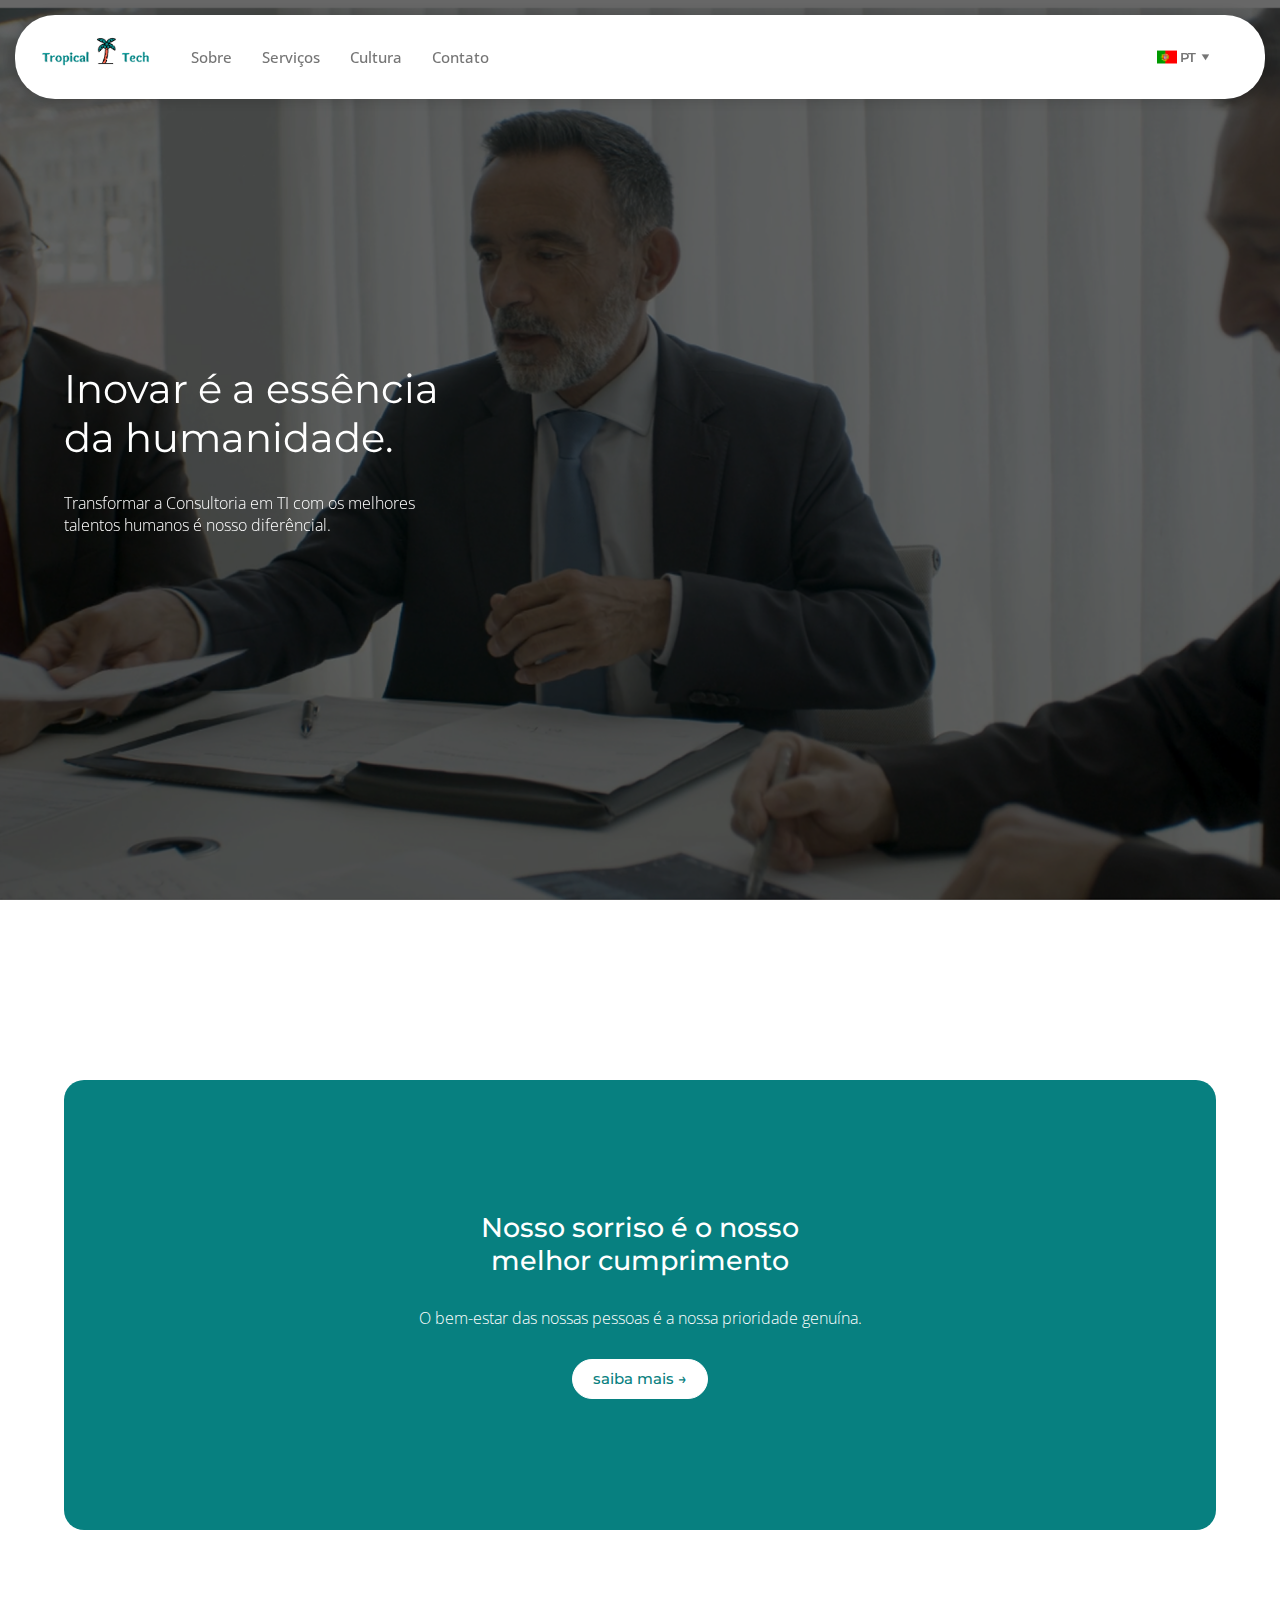
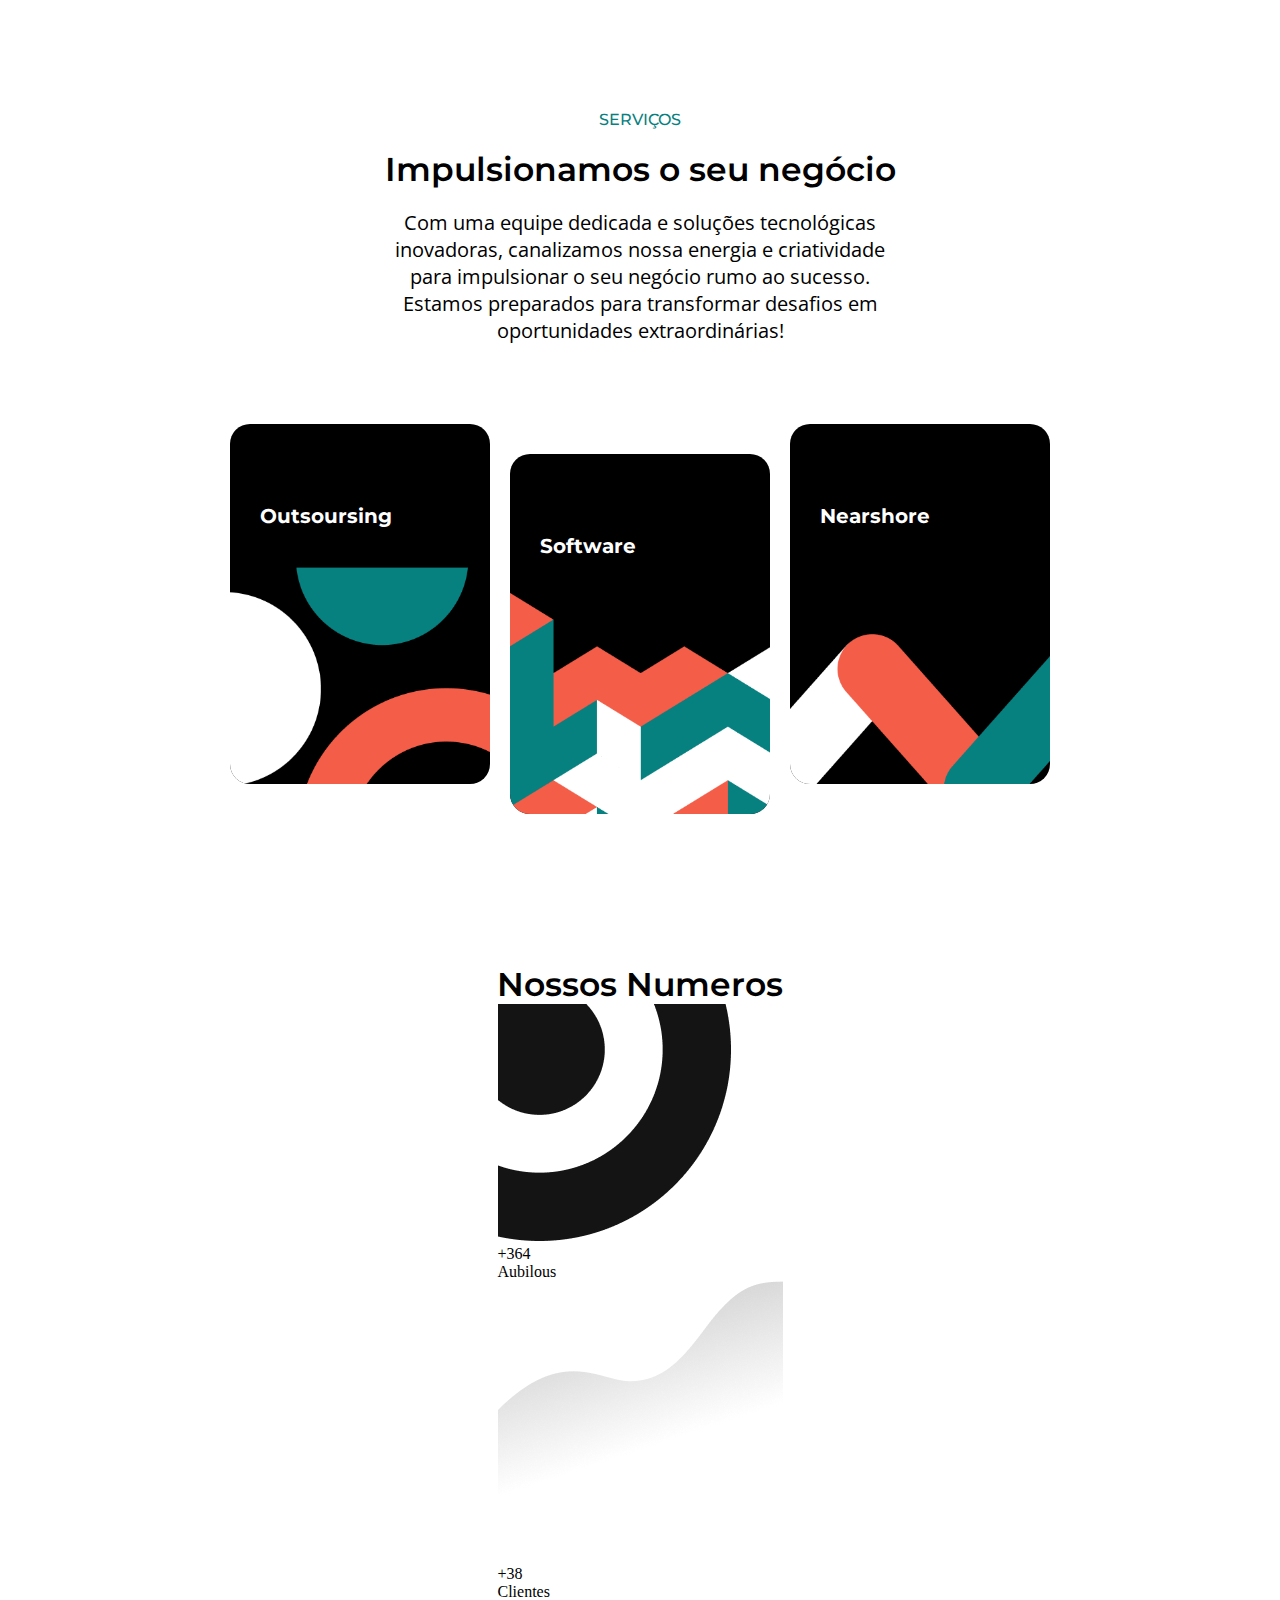
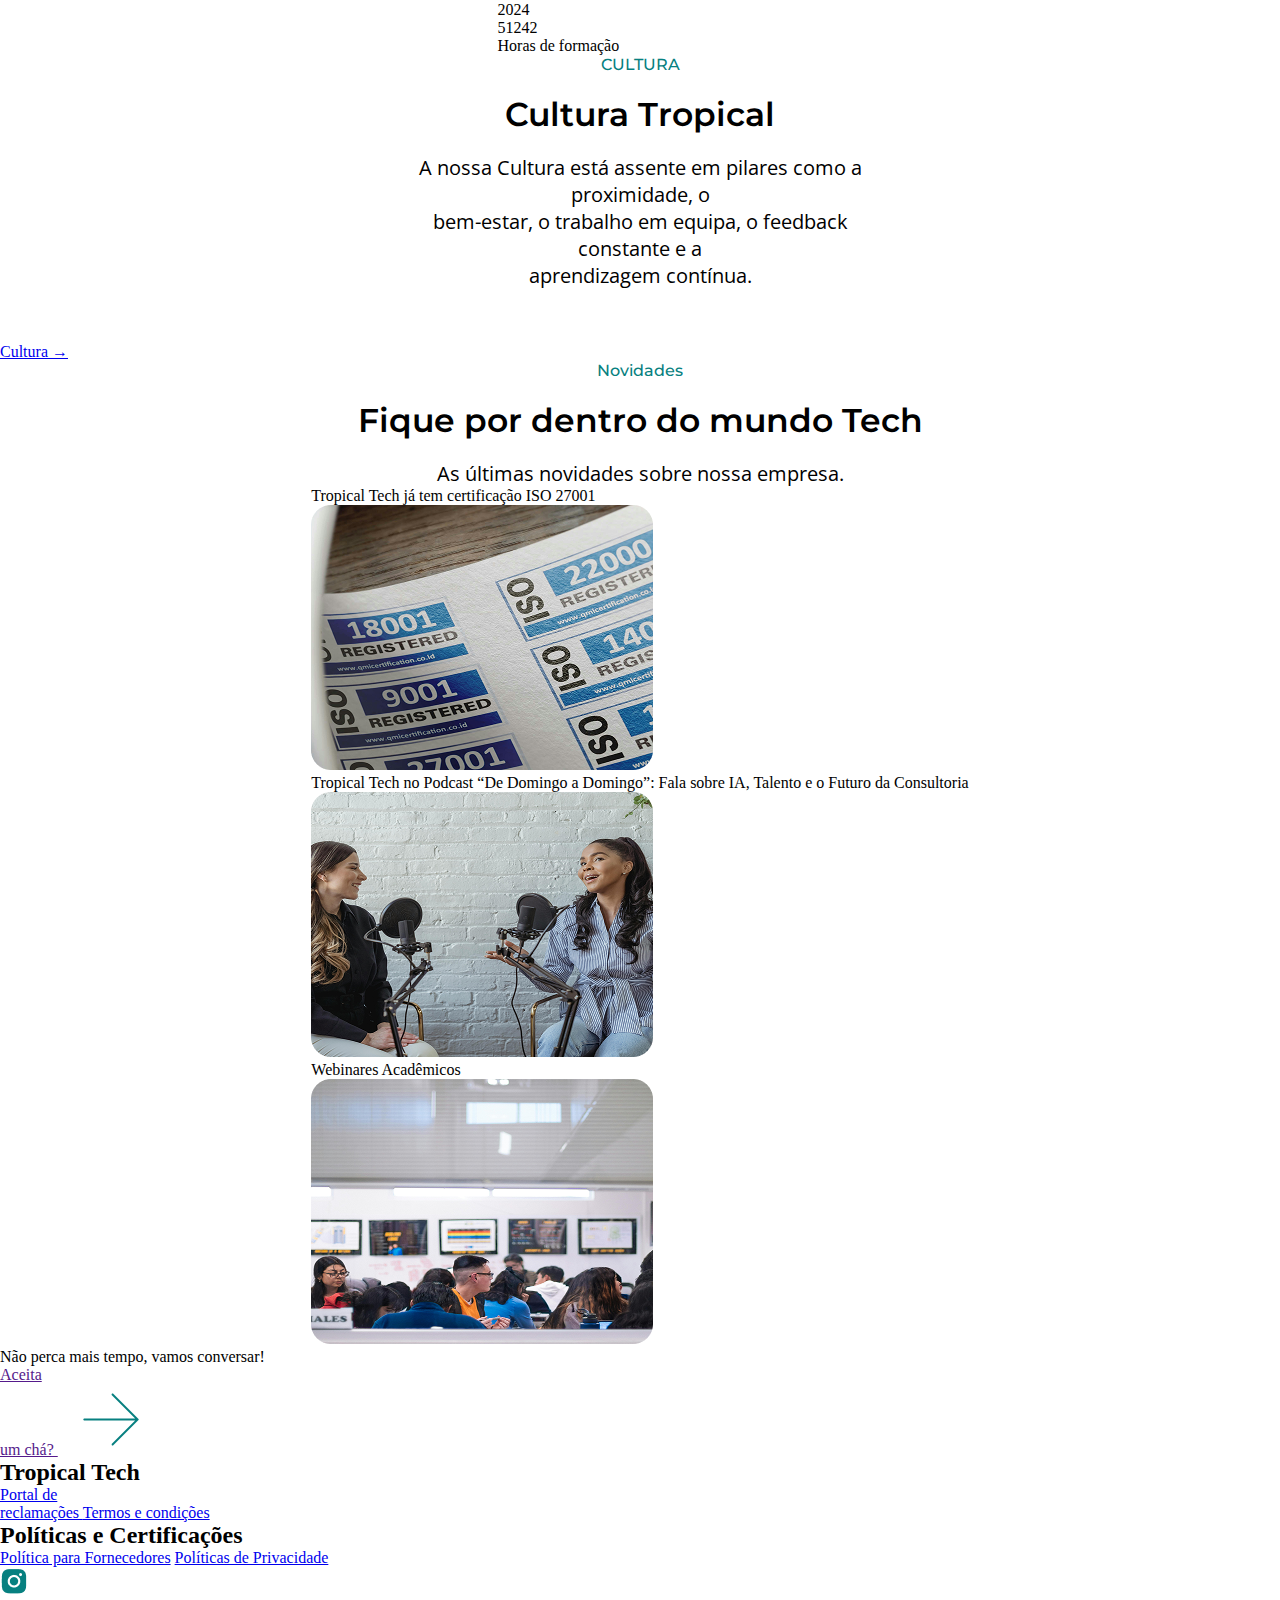
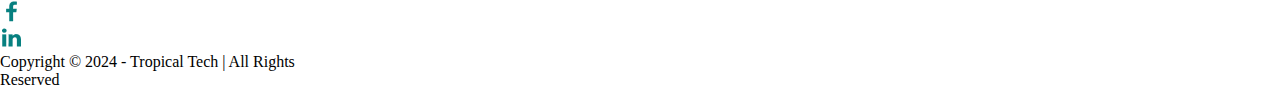
==== index.html @ da3ddc0b "atualização" ====
<!DOCTYPE html>
<html lang="pt-PT">
<head>
    <meta charset="UTF-8">
    <meta name="viewport" content="width=device-width, initial-scale=1.0">
    <link rel="stylesheet" href="public/style.css">
    <link rel="stylesheet" href="public/home.css">
    <title data-lang="title-page">Tropical Tech - Página Inicial</title>
</head>
<body>
    <!--header é universal-->
    <header class="header-main-page">
        <a href="/">
            <img src="public/img/Tropical tech logo completo final sem bg 1.png" alt="logo torpical tech">
        </a>
        <nav>
            <ul>
                <li>
                    <a href="/about.html" data-lang="linkAbout">
                        Sobre
                    </a>
                </li>
                <li>
                    <a href="/services.html" data-lang="linkCervices">
                        Serviços
                    </a>
                </li>
                <li>
                    <a href="/culture.html" data-lang="linkCulture">
                        Cultura
                    </a>
                </li>
                <li>
                    <a href="/contact.html" data-lang="linkContact">
                        Contato
                    </a>
                </li>
            </ul>
        </nav>

        <div class="container-select-lang">
            <div class="btt-lang">
                <button id="buttonSelectLangPT" class="actived-lang container-flag-lang">
                    <img src="public/img/52538-flag-of-portugal-clipart 1.png" alt="portugal flag">
                    <p>PT</p>
                    
                </span>
                <button id="buttonSelectLangUS" class="container-flag-lang">
                    <img src="public/img/icons8-eua-48.png" alt="united states flag">
                    <p>US</p>
                </button>
            </div>
            <img src="public/img/openLang.png" alt="icon open lang" class="icon-open-lang">
        </div>


        <button class="btt-hamburger">
            <img src="public/img/icons8-cardápio-48.png" alt="closed hamburger" class="closed-hamburger">
            <img src="public/img/icons8-excluir-64.png" alt="open hamburger" class="open-hamburger"><!--inicialmente display: none;-->
        </button>
        <section class="menu-hamburger"></section>
    </header>


    <!--os estilos se encontram em home.css-->
    <!--background: public/img/image 1.png-->
    <section class="section-top-home">
        <div class="overlayer"></div>
        <div class="desc-section-home">
            <h1 data-lang="titleSectionTopHome">Inovar é a essência <br> da humanidade.</h1>
            <p data-lang="descSectionTopHome">Transformar a Consultoria em TI com os melhores <br> talentos humanos é nosso diferêncial.</p>
        </div>
    </section>

    <!--estilização universal-->
    <section class="clear-section">
        <section class="container-model-one">
            <h2>Nosso sorriso é o nosso  melhor cumprimento</h2>
            <p>O bem-estar das nossas pessoas é a nossa prioridade genuína.</p>
            <a href="/about" data-lang="linkKnowMoreHome">
                saiba mais &rarr;
            </a>
        </section>
    </section>

    <!--estilização universal-->
    <section class="clear-section">
        <section class="container-model-two">
            <h2 class="name-section" data-lang="nameSectionServicesHome">SERVIÇOS</h2>
            <h3 class="main-desc-by-section" data-lang="mainDescServicesHome">Impulsionamos o seu negócio</h3>
            <p class="main-text-by-section" data-lang="mainTextServicesHome">
                Com uma equipe dedicada e soluções tecnológicas inovadoras, canalizamos nossa energia e 
                criatividade para impulsionar o seu negócio rumo ao sucesso. Estamos preparados para 
                transformar desafios em oportunidades extraordinárias!
            </p>
        </section>

        <!--estilo único-->
        <section id="containerBoxServices">
            <a href="/outsoursing.html">
                <span>Outsoursing</span>
                <img src="public/img/Component 1.png" alt="Outsoursing image">
            </a>
            <a href="www.tropical-tech.com">
                <span>Software</span>
                <img src="public/img/Component 1 (1).png" alt="Software image">
            </a>
            <a href="/nearshore.html">
                <span>Nearshore</span>
                <img src="public/img/Component 1 (2).png" alt="Outsoursing image">
            </a>
        </section>
    </section>

    <!--estilização universal-->
    <section class="clear-section">
        <section class="container-model-two">
            <h3 class="main-desc-by-section" data-lang="maisDescNumbersHome">Nossos Numeros</h3>
        </section>

        <!--estilização única-->
        <section id="gridBoxesNumberHome">
            <div>
                <span><img src="public/img/ComponentNumbers.png" alt="icon"></span>
                <span>
                    <p class="numberSectionStyleHome">+364</p>
                    <p class="descNumberSectionHome">Aubilous</p>
                </span>
            </div>
            <div>
                <span><img src="public/img/numbers-clients.svg.png" alt="icon"></span>
                <span>
                    <p class="numberSectionStyleHome">+38</p>
                    <p class="descNumberSectionHome">Clientes</p>
                </span>
            </div>
            <div>
                <span>2024</span>
                <span>
                    <p class="numberSectionStyleHome">51242</p>
                    <p>Horas de formação</p>
                </span>
            </div>
        </section>
    </section>

    <!--estilo único universal-->
    <section class="culture-section-home section-green-styled">
        <!--estilo universal-->
        <section class="container-model-two">
            <h2 class="name-section" data-lang="nameSectionCultureHome">CULTURA</h2>
            <h3 class="main-desc-by-section .clear" data-lang="mainDescCultureHome">Cultura Tropical</h3><!--textos que contém clear mudarão para design branco-->
            <p class="main-text-by-section .clear" data-lang="mainTextCultureHome">
                A nossa Cultura está assente em pilares como a proximidade, o <br>
                bem-estar, o trabalho em equipa, o feedback constante e a <br>
                aprendizagem contínua.
            </p>
        </section>

        <section class="slide">
            <div class="container-image">
                <img src="" alt="">
            </div>
            <div class="container-image">
                <img src="" alt="">
            </div>
            <div class="container-image">
                <img src="" alt="">
            </div>
        </section>

        <a href="/culture" data-lang="linkCultureHome">
            Cultura &rarr;
        </a>
    </section>

    <!--style universal-->
    <section class="clear-section">
        <section class="container-model-two">
            <h2 class="name-section" data-lang="nameSectionNovidadesHome">Novidades</h2>
            <h3 class="main-desc-by-section" data-lang="mainDescServicesHome">Fique por dentro do mundo Tech</h3>
            <p class="main-text-by-section" data-lang="mainTextServicesHome">As últimas novidades sobre nossa empresa.</p>
        </section>

        <section class="container-all-content-cultureHome">
            <section class="container-horizontal-boxes-align">
                <div class="box-novidades">
                    <p>
                        Tropical Tech já tem
                        certificação ISO 27001
                    </p>
                    <div>
                        <img src="public/img/iso27001_3d870d1a0f.jpg.png" alt="img certificação">
                    </div>
                </div>
                <div class="box-novidades">
                    <p>
                        Tropical Tech no Podcast
                        “De Domingo a Domingo”: Fala sobre IA, Talento
                        e o Futuro da Consultoria
                    </p>
                    <div>
                        <img src="public/img/josecruzpodcast_50f2f61228.jpg.png" alt="img podcast">
                    </div>
                </div>
                <div class="box-novidades">
                    <p>
                        Webinares Acadêmicos
                    </p>
                    <div>
                        <img src="public/img/DSC_0023_a9be20b78e.jpg.png" alt="img webnaries">
                    </div>
                </div>
            </section>
        </section>
    </section>

    <!--style unic-->
    <section>
        <div>
            <p>
                Não perca mais
                tempo, vamos
                conversar!
            </p>
        </div>
        <div>
            <a href="">
                Aceita <br> um chá?
                <span>
                    <img src="public/img/Container.png" alt="aceita um chá?">
                </span>
            </a>
        </div>
    </section>

    <!--footer universal-->
    <footer class="footer-main-page">
        <section>
            <section>
                <div>
                    <h2 class="title-footer-links-main">Tropical Tech</h2>
                    <a href="#" class="link-footer-main">Portal de <br> reclamações </a>
                    <a href="#" class="link-footer-main">Termos e condições</a>
                </div>
                <div>
                    <h2 class="title-footer-links-main">Políticas e Certificações</h2>
                    <a href="#" class="link-footer-main">Política para Fornecedores</a>
                    <a href="#" class="link-footer-main">Políticas de Privacidade</a>
                </div>
            </section>
            <section>
                <div>
                    <div>
                        <a href="#">
                            <img src="public/img/iconInstagram.png" alt="instagram">
                        </a>
                    </div>
                    <div>
                        <a href="#">
                            <img src="public/img/iconFacebook.png" alt="facebook">
                        </a>
                    </div>
                    <div>
                        <a href="#">
                            <img src="public/img/iconLinkedin.png" alt="linkedin">
                        </a>
                    </div>
                </div>
                <div>
                    <span>
                        Copyright © 2024 - Tropical Tech | All Rights <br> Reserved
                    </span>
                </div>
            </section>
        </section>
    </footer>


    <!--script principal-->
    <script src="public/script.js"></script>
    <!--seleciona a linguagem-->
    <script src="publiclang.js"></script>
</body>
</html>
---- public/style.css ----
@import url('https://fonts.googleapis.com/css2?family=Montserrat:ital,wght@0,100..900;1,100..900&family=Open+Sans:ital,wght@0,300..800;1,300..800&display=swap');
*{
    margin: 0px;
    padding: 0px;
}

:root{
    --var-headerFontColor: #757575;
    --var-headerFontColorHover: #f45d48;
    --var-mainColor: #078080;
    --var-fontSecundary: "Open Sans", serif;
    --var-fontPrimary: "Montserrat", serif;
    --var-maxWidthSections: 1440px;
}

.header-main-page{
    position: fixed;
    top: 15px;
    left: 15px;
    width: calc(100% - 30px - 30px);
    background-color: white;
    box-shadow: 0px 0px 10px 4px rgba(0, 0, 0, 0.1);
    padding: 10px 15px;
    height: max-content;
    display: flex;
    flex-direction: row;
    align-items: center;
    justify-content: start;
    gap: 30px;
    border-radius: 40px;
    z-index: 10;
}

.header-main-page a img{
    height: 60px;
}

.header-main-page nav{
    display: flex;
    flex-direction: row;
    align-items: center;
    justify-content: center;
}

.header-main-page nav ul{
    display: flex;
    flex-direction: row;
    align-items: center;
    justify-content: center;
    list-style: none;
    gap: 30px;
}
.header-main-page nav ul li a{
    text-decoration: none;
    color: var(--var-headerFontColor);
    font-family: var(--var-fontSecundary);
    font-size: 11pt;
    font-weight: 500;
}
.header-main-page nav ul li a:hover{
    color: var(--var-headerFontColorHover);
}

.container-select-lang{
    position: absolute;
    right: 55px;
    display: flex;
    flex-direction: row;
    align-items: center;
    justify-content: center;
    gap: 5px;
}
.btt-lang{
    background: none;
    outline: none;
    border: none;
    display: flex;
    flex-direction: column;
    align-items: center;
    justify-content: center;
    cursor: pointer;
}


.container-flag-lang{
    display: none;
    flex-direction: row;
    align-items: center;
    justify-content: center;
    gap: 3px;
    background: none;
    border: none;
}
.container-flag-lang img{
    height: 20px;
    width: 20px;
}
.container-flag-lang p{
    font-family: var(--var-fontPrimary);
    font-size: 10pt;
    font-weight: 600;
    color: var(--var-headerFontColor);
}
.container-flag-lang p:hover{
    color: var(--var-headerFontColorHover);
}
.icon-open-lang{
    cursor: pointer;
}

.actived-lang{
    display: flex;
    flex-direction: row;
    align-items: center;
    justify-content: center;
    gap: 3px;
}
.btt-hamburger{
    display: none;
    flex-direction: row;
    align-items: center;
    justify-content: center;
    background: none;
    cursor: pointer;
    border: none;
}
.btt-hamburger img{
    height: 30px;
    width: 30px;
}

.open-hamburger{
    display: none;
}

.menu-hamburger{
    display: none;
    flex-direction: column;
    align-items: center;
    justify-content: center;
    padding: 0px 30px;
    height: 80vh;
    min-height: calc(max-content + 60px);
    position: absolute;
    top: calc(100% + 20px);
    right: -120%;
    transition: 0.3s;
    background-color: white;
    border-radius: 20px;
    width: calc(100% - 60px);
}

/*responsividade do header universal*/
@media (max-width: 700px) {
    .header-main-page{
        gap: 20px;
    }
    .header-main-page a img{
        height: 30px;
    }
    .btt-hamburger{
        display: flex;
        position: absolute;
        right: 15px;
    }
    .menu-hamburger{
        display: flex;
    }

    .header-main-page nav{
        display: flex;
        flex-direction: row;
        align-items: center;
        justify-content: center;
    }
    
    .header-main-page nav ul{
        flex-direction: column;
    }
    .header-main-page nav ul li:hover{
        transform: translateX(20px);
    }
    
    .container-select-lang{
        position: absolute;
        right: 30px;
        top: 30px;
        display: flex;
        flex-direction: row;
        align-items: center;
        justify-content: center;
        gap: 5px;
    }
}


/*styles top*/
.desc-section-home{
    display: flex;
    flex-direction: column;
    align-items: start;
    justify-content: start;
    width: 90%;
    gap: 30px;
    filter: brightness(1) !important;
}
.desc-section-home h1{
    color: white;
    font-family: var(--var-fontPrimary);
    font-size: 30pt;
    font-weight: 400;
}
.desc-section-home p{
    color: white;
    font-family: var(--var-fontSecundary);
    font-size: 12pt;
    font-weight: 300;
}

@media (max-width: 460px){
    .desc-section-home h1{
        font-size: 20pt;
    }
    .desc-section-home p{
        font-size: 11pt;
    }
}

/*clear section container*/
.clear-section{
    height: max-content;
    display: flex;
    flex-direction: column;
    align-items: center;
    justify-content: center;
}

.container-model-one{
    display: flex;
    flex-direction: column;
    align-items: center;
    justify-content: center;
    background-color: var(--var-mainColor);
    border-radius: 20px;
    padding: 0px 100px;
    height: 50vh;
    width: calc(90% - 200px);
    max-width: 1000px;
    margin-top: calc(100vh - 80vh);
    margin-bottom: calc(100vh - 80vh);
    gap: 30px;
    animation: surgeContainer 10s ease-in-out;
    animation-timeline: view();
    animation-range: cover 0% cover 20%;
}

@keyframes surgeContainer {
    from{
        opacity: 0.3;
        scale: 0.8;
    }
    to{
        opacity: 1;
        scale: 1;
    }
}
.container-model-one h2{
    font-family: var(--var-fontPrimary);
    font-size: 20pt;
    font-weight: 500;
    text-align: center;
    color: white;
    width: 400px;
}
.container-model-one p{
    font-family: var(--var-fontSecundary);
    font-size: 12pt;
    max-width: 90%;
    font-weight: 300;
    color: white;
    text-align: center;
}
.container-model-one a{
    padding: 10px 20px;
    text-decoration: none;
    background-color: white;
    border: 1px solid white;
    font-family: var(--var-fontPrimary);
    font-size: 11pt;
    font-weight: 500;
    color: var(--var-mainColor);
    border-radius: 20px;
}
.container-model-one a:hover{
    color: white;
    background-color: transparent;
}
@media (max-width: 800px) {
    .container-model-one{
        border-radius: 20px;
        padding: 0px 80px;
        height: 40vh;
        width: calc(90% - 160px);
        margin-top: calc(100vh - 80vh);
        margin-bottom: calc(100vh - 80vh);
    }
}
@media (max-width: 572px) {
    .container-model-one h2{
        font-size: 18pt;
    }
    .container-model-one p{
        font-family: var(--var-fontSecundary);
        font-size: 12pt;
        font-weight: 300;
        color: white;
        text-align: center;
    }
    .container-model-one a{
        font-size: 10pt;
    }
}
@media (max-width: 490px) {
    .container-model-one{
        border-radius: 20px;
        padding: 10px 40px;
        height: 40vh;
        width: calc(90% - 80px);
        margin-top: calc(100vh - 90vh);
        margin-bottom: calc(100vh - 90vh);
    }
    .container-model-one h2{
        width: 90%;
        font-size: 13pt;
    }
    .container-model-one p{
        font-family: var(--var-fontSecundary);
        font-size: 10pt;
        font-weight: 300;
        color: white;
        text-align: center;
    }
    .container-model-one a{
        font-size: 10pt;
    }
}


.container-model-two{
    display: flex;
    flex-direction: column;
    align-items: center;
    justify-content: center;
    gap: 20px;
    text-align: center;
}
.name-section{
    font-family: var(--var-fontPrimary);
    color: var(--var-mainColor);
    font-size: 12pt;
    font-weight: 500;
}
.main-desc-by-section{
    font-family: var(--var-fontPrimary);
    font-size: 25pt;
    font-weight: 600;
    color: black;
}
.main-text-by-section{
    font-family: var(--var-fontSecundary);
    font-size: 15pt;
    color: black;
    font-weight: 400;
    max-width: 500px;
}
@media (max-width: 1100px) {
    .name-section{
        font-family: var(--var-fontPrimary);
        color: var(--var-mainColor);
        font-size: 11pt;
        font-weight: 500;
    }
    .main-desc-by-section{
        font-family: var(--var-fontPrimary);
        font-size: 20pt;
        font-weight: 600;
        color: black;
    }
    .main-text-by-section{
        font-family: var(--var-fontSecundary);
        font-size: 11pt;
        color: black;
        font-weight: 400;
        max-width: 500px;
    }
}
---- public/home.css ----
@import url('https://fonts.googleapis.com/css2?family=Montserrat:ital,wght@0,100..900;1,100..900&family=Open+Sans:ital,wght@0,300..800;1,300..800&display=swap');
*{
    margin: 0px;
    padding: 0px;
}

:root{
    --var-headerFontColor: #757575;
    --var-headerFontColorHover: #f45d48;
    --var-fontSecundary: "Open Sans", serif;
    --var-fontPrimary: "Montserrat", serif;
}


.section-top-home{
    position: relative;
    height: 100vh;
    display: flex;
    flex-direction: column;
    align-items: center;
    justify-content: center;
    background-image: url("img/image 1.png");
    background-size: cover;
    background-position: left center;
}
.overlayer{
    position: absolute;
    top: 0px;
    left: 0px;
    height: 100%;
    width: 100%;
    background-color: rgba(0, 0, 0, 0.596);
}


#containerBoxServices{
    display: flex;
    flex-direction: row;
    align-items: start;
    justify-content: center;
    gap: 20px;
    height: max-content;
    margin-top: 80px;
    margin-bottom: 150px;
}
#containerBoxServices a{
    height: 400px;
    width: 300px;
    padding: 30px;
    display: flex;
    flex-direction: column;
    align-items: center;
    justify-content: center;
    overflow: hidden;
    background-color: black;
    border-radius: 20px;
    cursor: pointer;
    transition: 0.2s;
    position: relative;
}
#containerBoxServices a span{
    font-family: var(--var-fontPrimary);
    font-size: 25pt;
    color: white;
    font-weight: 700;
    width: 100%;
    padding-top: 50px;
    text-align: left;
    position: absolute;
    top: 40px;
    left: 30px;
}
#containerBoxServices a img{
    position: absolute;
    bottom: -40px;
    width: 100%;
}
#containerBoxServices{
    animation: surgeUp 2s ease-in-out;
    animation-timeline: view();
    animation-range: cover 0% cover 40%;
}
#containerBoxServices a:nth-child(2){
    animation: slideDown 2s ease-in-out;
    animation-timeline: view();
    animation-range: cover 0% cover 42%;
    margin-top: 30px;
}
@keyframes surgeUp {
    0%{
        opacity: 0.5;
        transform: translateY(200px);
    }
    50%{
        opacity: 0.5;
        transform: translateY(100px);
    }
    100%{
        opacity: 1;
        transform: translateY(0px);
    }
}
@keyframes slideDown {
    0%{
        margin-top: 0px;
    }
    100%{
        margin-top: 30px;
    }
}

#containerBoxServices a:hover{
    background-color: #dc3b26;
}

#containerBoxServices a:hover img{
    scale: 1.1;
    transition: 0.2s;
}

@media (max-width: 1300px) {
    #containerBoxServices a{
        height: 300px;
        width: 200px;
        padding: 30px;
        display: flex;
        flex-direction: column;
        align-items: center;
        justify-content: center;
        overflow: hidden;
        background-color: black;
        border-radius: 20px;
        cursor: pointer;
        transition: 0.2s;
        position: relative;
    }

    #containerBoxServices a span{
        font-size: 15pt;
        padding-top: 40px;
    }
    #containerBoxServices a img{
        position: absolute;
        bottom: -40px;
        width: 100%;
    }
}
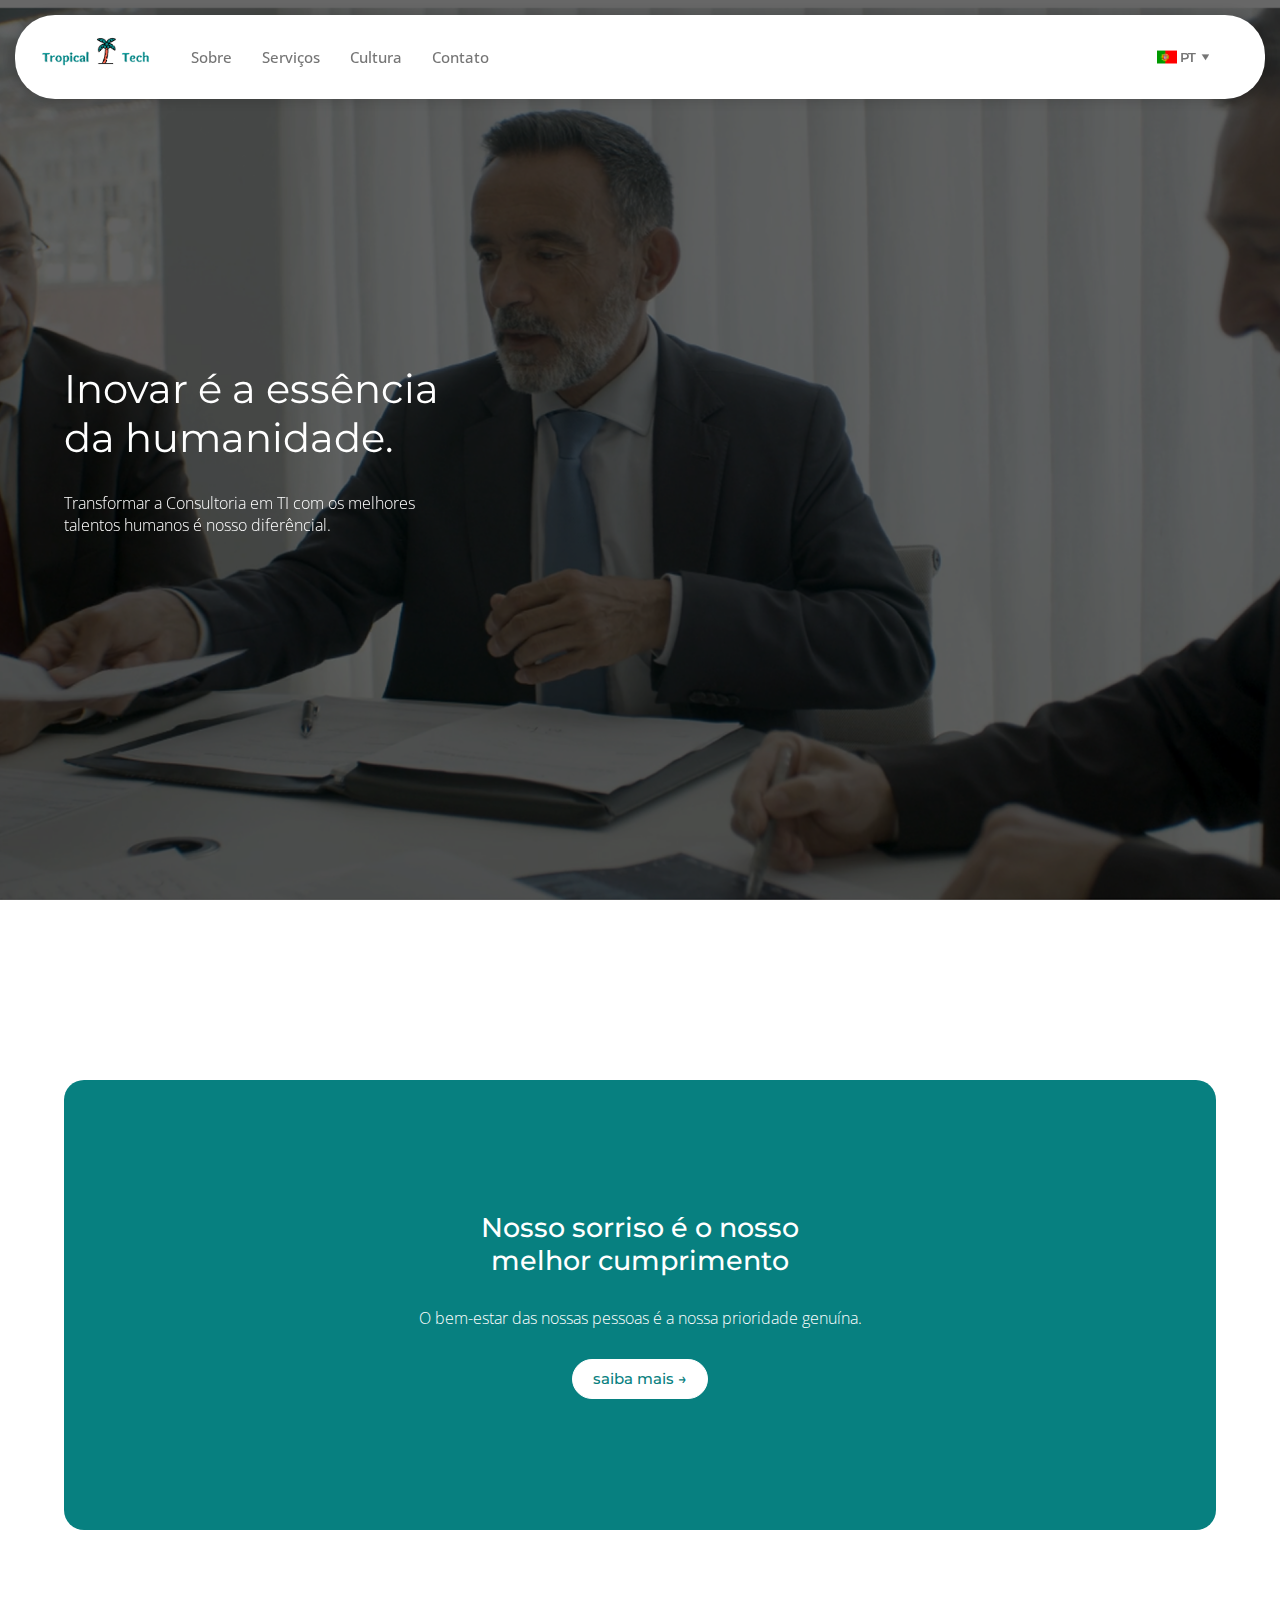
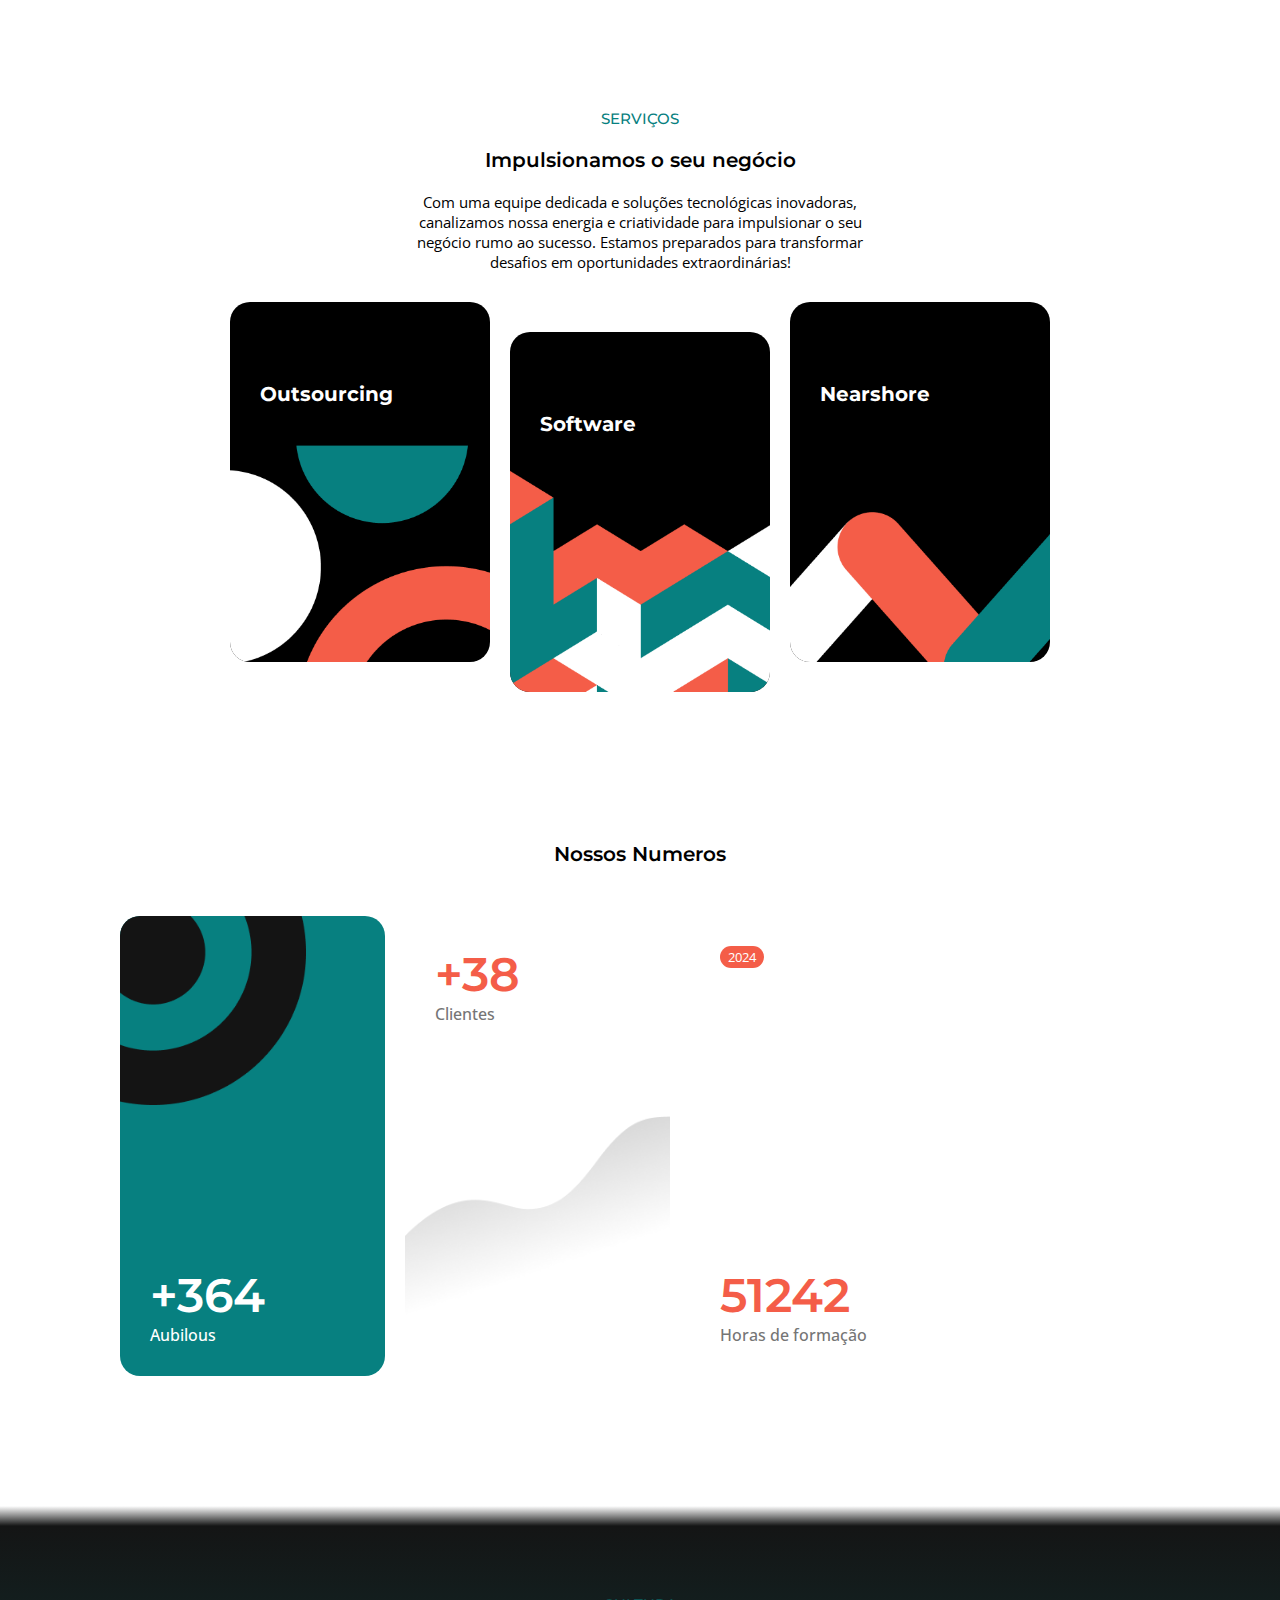
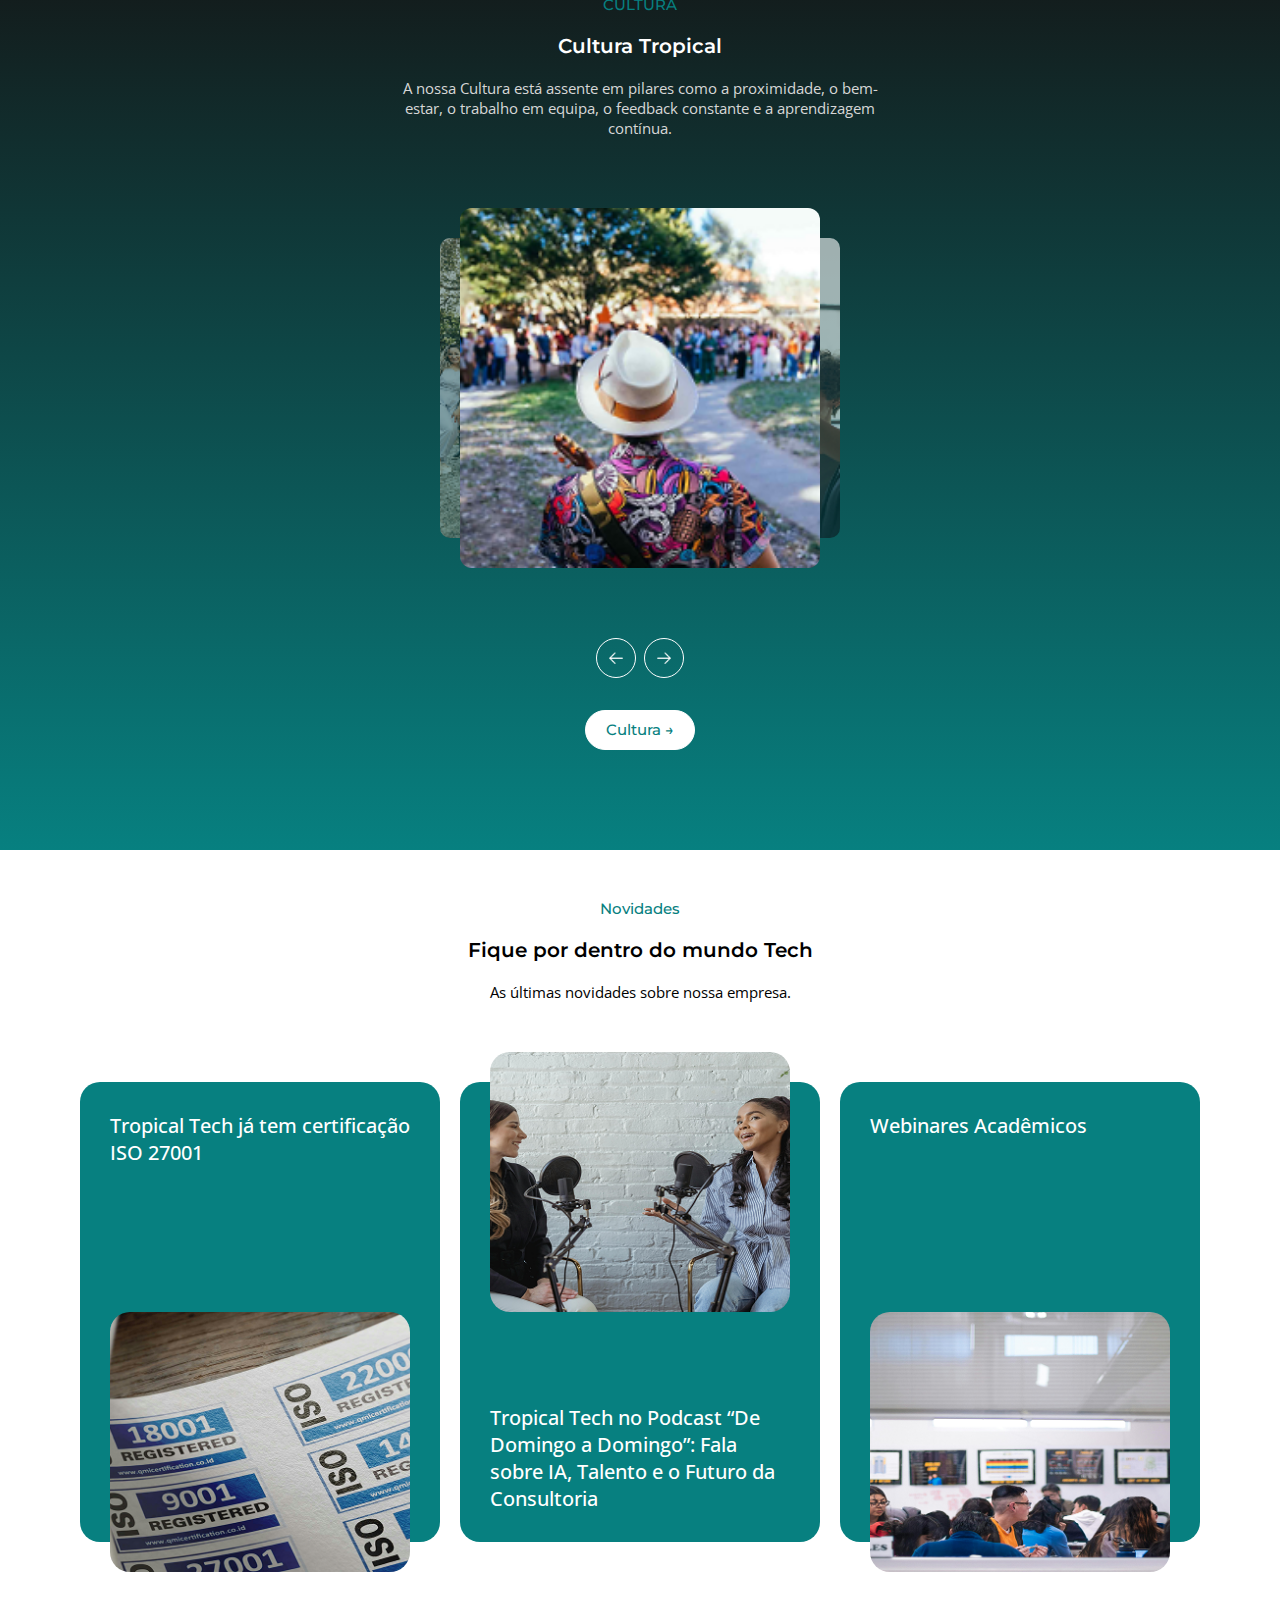
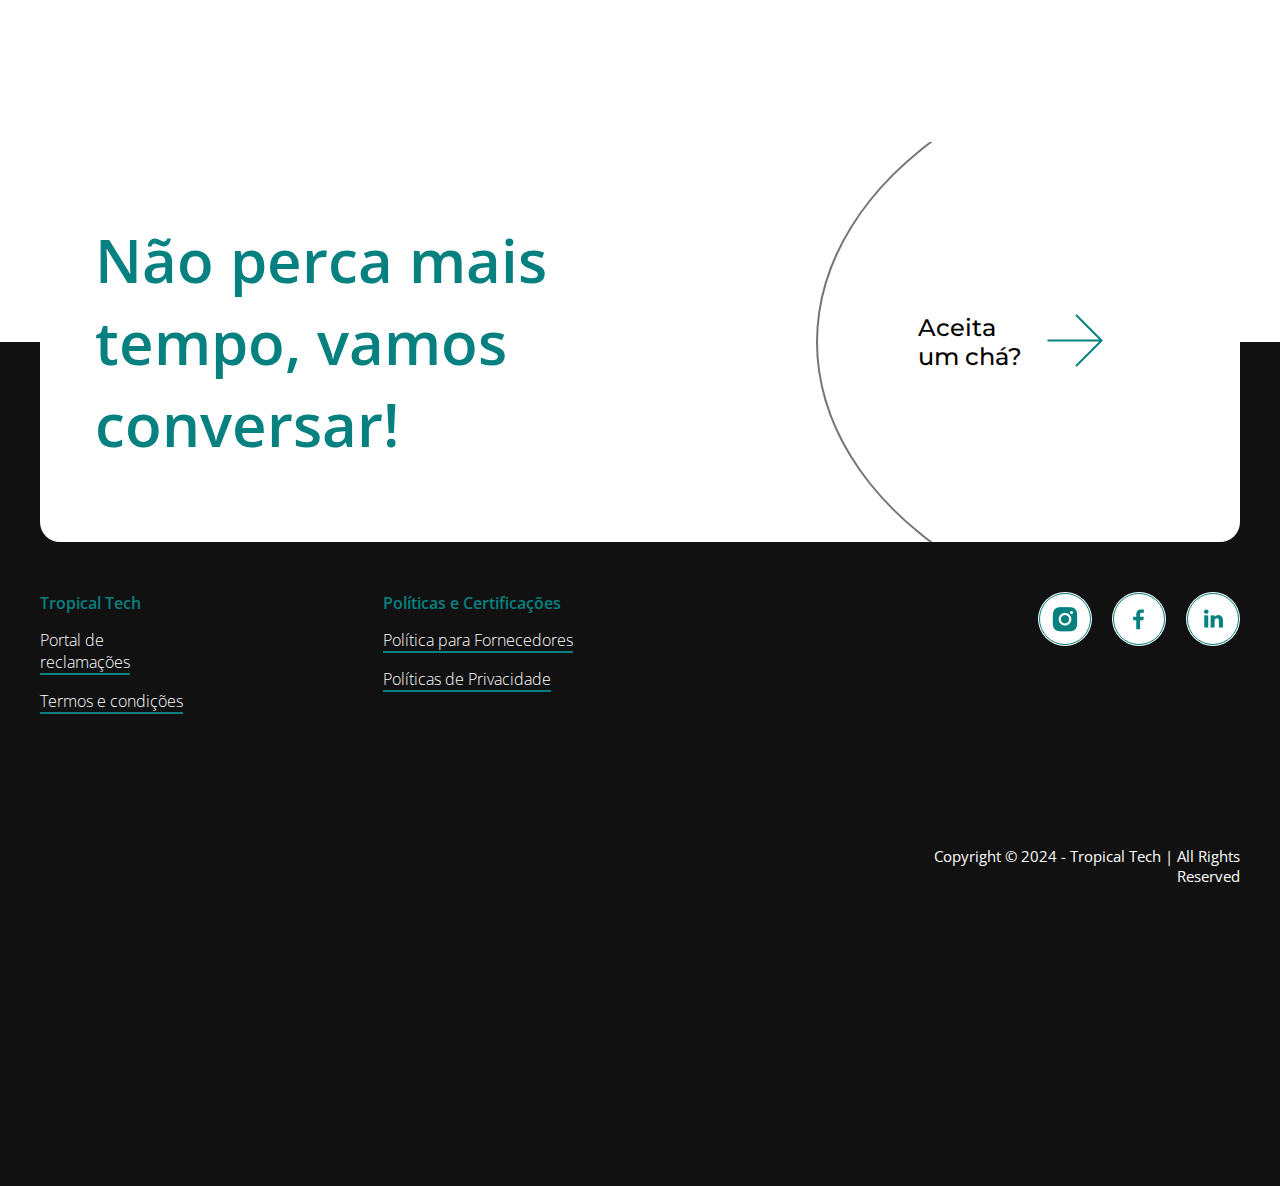
==== commit 577877c0: "atualizei" ====
--- a/index.html
+++ b/index.html
@@ -98,7 +98,7 @@
         <!--estilo único-->
         <section id="containerBoxServices">
             <a href="/outsoursing.html">
-                <span>Outsoursing</span>
+                <span>Outsourcing</span>
                 <img src="public/img/Component 1.png" alt="Outsoursing image">
             </a>
             <a href="www.tropical-tech.com">
@@ -120,20 +120,22 @@
 
         <!--estilização única-->
         <section id="gridBoxesNumberHome">
-            <div>
-                <span><img src="public/img/ComponentNumbers.png" alt="icon"></span>
-                <span>
-                    <p class="numberSectionStyleHome">+364</p>
-                    <p class="descNumberSectionHome">Aubilous</p>
-                </span>
-            </div>
-            <div>
-                <span><img src="public/img/numbers-clients.svg.png" alt="icon"></span>
-                <span>
-                    <p class="numberSectionStyleHome">+38</p>
-                    <p class="descNumberSectionHome">Clientes</p>
-                </span>
-            </div>
+            <section>
+                <div class="boxNumberHome">
+                    <span><img src="public/img/ComponentNumbers.png" alt="icon"></span>
+                    <span>
+                        <p class="numberSectionStyleHome" id="aubilousNumbers">+364</p>
+                        <p class="descNumberSectionHome">Aubilous</p>
+                    </span>
+                </div>
+                <div class="boxNumberHome">
+                    <span><img src="public/img/numbers-clients.svg.png" alt="icon"></span>
+                    <span>
+                        <p class="numberSectionStyleHome" id="clientNumbers">+38</p>
+                        <p class="descNumberSectionHome">Clientes</p>
+                    </span>
+                </div>
+            </section>
             <div>
                 <span>2024</span>
                 <span>
@@ -149,41 +151,66 @@
         <!--estilo universal-->
         <section class="container-model-two">
             <h2 class="name-section" data-lang="nameSectionCultureHome">CULTURA</h2>
-            <h3 class="main-desc-by-section .clear" data-lang="mainDescCultureHome">Cultura Tropical</h3><!--textos que contém clear mudarão para design branco-->
-            <p class="main-text-by-section .clear" data-lang="mainTextCultureHome">
-                A nossa Cultura está assente em pilares como a proximidade, o <br>
-                bem-estar, o trabalho em equipa, o feedback constante e a <br>
+            <h3 class="main-desc-by-section .clearFont" data-lang="mainDescCultureHome" style="color: white;">Cultura Tropical</h3><!--textos que contém clear mudarão para design branco-->
+            <p class="main-text-by-section .clearFont" data-lang="mainTextCultureHome" style="color: rgb(215, 215, 215);">
+                A nossa Cultura está assente em pilares como a proximidade, o
+                bem-estar, o trabalho em equipa, o feedback constante e a
                 aprendizagem contínua.
             </p>
         </section>
 
         <section class="slide">
             <div class="container-image">
-                <img src="" alt="">
-            </div>
-            <div class="container-image">
-                <img src="" alt="">
-            </div>
-            <div class="container-image">
-                <img src="" alt="">
-            </div>
-        </section>
-
-        <a href="/culture" data-lang="linkCultureHome">
+                <img src="public/img/slideHome/pexels-bertellifotografia-16118489.png" alt="">
+            </div>
+            <div class="container-image">
+                <img src="public/img/slideHome/imgSlideMain.png" alt="">
+            </div>
+            <div class="container-image">
+                <img src="public/img/slideHome/pexels-fauxels-3184427.png" alt="">
+            </div>
+            <div class="container-image">
+                <img src="public/img/slideHome/pexels-felicity-tai-7964481.png" alt="">
+            </div>
+            <div class="container-image">
+                <img src="public/img/slideHome/pexels-gerzonpinatamx-9511917.png" alt="">
+            </div>
+            <div class="container-image">
+                <img src="public/img/slideHome/pexels-jopwell-2422293.png" alt="">
+            </div>
+            <div class="container-image">
+                <img src="public/img/slideHome/pexels-kampus-8171189.png" alt="">
+            </div>
+            <div class="container-image">
+                <img src="public/img/slideHome/pexels-mart-production-7550397.png" alt="">
+            </div>
+            <div class="container-image">
+                <img src="public/img/slideHome/pexels-mizunokozuki-12898979.png" alt="">
+            </div>
+        </section>
+        <section class="control-slide">
+            <button id="back-slide">
+                <img src="public/img/icons8-direita-48 (1).png" alt="back-slide">
+            </button>
+            <button id="next-slide">
+                <img src="public/img/icons8-direita-48 (2).png" alt="next-slide">
+            </button>
+        </section>
+
+        <a href="/culture" data-lang="linkCultureHome" style="margin-top: 30px;">
             Cultura &rarr;
         </a>
     </section>
 
     <!--style universal-->
-    <section class="clear-section">
-        <section class="container-model-two">
+    <section class="clear-section clear-section-home" >
+        <section class="container-model-two" style="margin-top: 50px;">
             <h2 class="name-section" data-lang="nameSectionNovidadesHome">Novidades</h2>
             <h3 class="main-desc-by-section" data-lang="mainDescServicesHome">Fique por dentro do mundo Tech</h3>
             <p class="main-text-by-section" data-lang="mainTextServicesHome">As últimas novidades sobre nossa empresa.</p>
         </section>
 
         <section class="container-all-content-cultureHome">
-            <section class="container-horizontal-boxes-align">
                 <div class="box-novidades">
                     <p>
                         Tropical Tech já tem
@@ -211,32 +238,35 @@
                         <img src="public/img/DSC_0023_a9be20b78e.jpg.png" alt="img webnaries">
                     </div>
                 </div>
-            </section>
-        </section>
-    </section>
-
-    <!--style unic-->
-    <section>
-        <div>
-            <p>
-                Não perca mais
-                tempo, vamos
-                conversar!
-            </p>
-        </div>
-        <div>
-            <a href="">
-                Aceita <br> um chá?
-                <span>
-                    <img src="public/img/Container.png" alt="aceita um chá?">
-                </span>
-            </a>
-        </div>
-    </section>
+        </section>
+    </section>
+
+    
 
     <!--footer universal-->
     <footer class="footer-main-page">
-        <section>
+        <!--style universal-->
+        <section class="section-want-tea">
+            <div>
+                <p>
+                    Não perca mais
+                    tempo, vamos
+                    conversar!
+                </p>
+            </div>
+            <a href="">
+                <p>
+                    Aceita <br> um chá?
+                </p>
+                <div>
+                    <img src="public/img/Container.png" alt="aceita um chá?">
+                </div>
+            </a>
+        </section>
+
+
+
+        <section class="container-items-footer">
             <section>
                 <div>
                     <h2 class="title-footer-links-main">Tropical Tech</h2>
@@ -250,27 +280,27 @@
                 </div>
             </section>
             <section>
-                <div>
-                    <div>
-                        <a href="#">
+                <div class="container-links-social">
+                    <div class="box-link-social">
+                        <a href="#" class="link-social">
                             <img src="public/img/iconInstagram.png" alt="instagram">
                         </a>
                     </div>
-                    <div>
-                        <a href="#">
+                    <div class="box-link-social">
+                        <a href="#" class="link-social">
                             <img src="public/img/iconFacebook.png" alt="facebook">
                         </a>
                     </div>
-                    <div>
-                        <a href="#">
+                    <div class="box-link-social">
+                        <a href="#" class="link-social">
                             <img src="public/img/iconLinkedin.png" alt="linkedin">
                         </a>
                     </div>
                 </div>
-                <div>
-                    <span>
+                <div class="copy-content">
+                    <div>
                         Copyright © 2024 - Tropical Tech | All Rights <br> Reserved
-                    </span>
+                    </div>
                 </div>
             </section>
         </section>
--- a/public/style.css
+++ b/public/style.css
@@ -8,6 +8,8 @@
     --var-headerFontColor: #757575;
     --var-headerFontColorHover: #f45d48;
     --var-mainColor: #078080;
+    --var-gradientSectionGreenStyled: #141515;
+    --var-backgroundFooter: #111111;
     --var-fontSecundary: "Open Sans", serif;
     --var-fontPrimary: "Montserrat", serif;
     --var-maxWidthSections: 1440px;
@@ -195,7 +197,7 @@
 
 
 /*styles top*/
-.desc-section-home{
+.desc-section-home {
     display: flex;
     flex-direction: column;
     align-items: start;
@@ -203,12 +205,23 @@
     width: 90%;
     gap: 30px;
     filter: brightness(1) !important;
-}
+    opacity: 1;
+    transition: 5s;
+}
+
 .desc-section-home h1{
     color: white;
     font-family: var(--var-fontPrimary);
     font-size: 30pt;
     font-weight: 400;
+}
+@keyframes borderSection {
+    from{
+        border-bottom: 0%;
+    }
+    to{
+        border-bottom: 20%
+    }
 }
 .desc-section-home p{
     color: white;
@@ -368,12 +381,12 @@
 }
 .main-text-by-section{
     font-family: var(--var-fontSecundary);
-    font-size: 15pt;
+    font-size: 13pt;
     color: black;
     font-weight: 400;
     max-width: 500px;
 }
-@media (max-width: 1100px) {
+@media (max-width: 1300px) {
     .name-section{
         font-family: var(--var-fontPrimary);
         color: var(--var-mainColor);
@@ -382,7 +395,7 @@
     }
     .main-desc-by-section{
         font-family: var(--var-fontPrimary);
-        font-size: 20pt;
+        font-size: 15pt;
         font-weight: 600;
         color: black;
     }
@@ -393,4 +406,713 @@
         font-weight: 400;
         max-width: 500px;
     }
+}
+@media (max-width: 570px) {
+    .name-section{
+        font-family: var(--var-fontPrimary);
+        color: var(--var-mainColor);
+        font-size: 10pt;
+        font-weight: 500;
+    }
+    .main-desc-by-section{
+        font-family: var(--var-fontPrimary);
+        font-size: 15pt;
+        font-weight: 600;
+        color: black;
+    }
+    .main-text-by-section{
+        font-family: var(--var-fontSecundary);
+        font-size: 10pt;
+        color: black;
+        font-weight: 400;
+        max-width: 90%;
+    }
+}
+
+
+
+
+/*estilo da section verde estilizada*/
+.section-green-styled{
+    width: 100%;
+    display: flex;
+    flex-direction: column;
+    align-items: center;
+    justify-content: center;
+    background-image: linear-gradient(to top, var(--var-mainColor), var(--var-gradientSectionGreenStyled));
+    padding-top: 50px;
+    padding-bottom: 100px;
+    margin-top: 150px;
+}
+.section-green-styled::before{
+    content: "";
+    position: relative;
+    top: -70px;
+    height: 20px;
+    width: 100%;
+    background-image: linear-gradient(to top, var(--var-gradientSectionGreenStyled), transparent);
+}
+.clearFont{
+    color: white !important;
+}
+
+
+
+
+/*culture Home*/
+.container-all-content-cultureHome{
+    display: flex;
+    flex-direction: row;
+    align-items: center;
+    justify-content: center;
+    gap: 20px;
+    width: 90%;
+    max-width: 1400px;
+    margin-top: 80px;
+    animation: surgeContainer 10s ease-in-out;
+    animation-timeline: view();
+    animation-range: cover 0% cover 20%;
+}
+.box-novidades{
+    height: 400px;
+    width: 300px;
+    padding: 30px;
+    border-radius: 20px;
+    display: flex;
+    flex-direction: column;
+    align-items: start;
+    background-color: var(--var-mainColor);
+    position: relative;
+}
+.box-novidades:hover{
+    background-color: #dc3b26;
+}
+.box-novidades p{
+    font-family: var(--var-fontSecundary);
+    color: white;
+    font-size: 15pt;
+    font-weight: 500;
+}
+.box-novidades div{
+    width: calc(100% - 60px);
+    height: 260px;
+    display: flex;
+    flex-direction: column;
+    align-items: center;
+    justify-content: center;
+    position: absolute;
+    bottom: -30px;
+    left: 30px;
+    border-radius: 20px;
+}
+.box-novidades div img{
+    width: 100%;
+    height: 100%;
+    object-fit: cover;
+    border-radius: 20px;
+}
+.box-novidades:nth-child(2){
+    height: 400px;
+    width: 300px;
+    padding: 30px;
+    border-radius: 20px;
+    display: flex;
+    flex-direction: column-reverse;
+    align-items: start;
+    background-color: var(--var-mainColor);
+    position: relative;
+}
+.box-novidades:nth-child(2):hover{
+    background-color: #dc3b26;
+}
+.box-novidades:nth-child(2) div{
+    width: calc(100% - 60px);
+    height: 260px;
+    display: flex;
+    flex-direction: column;
+    align-items: center;
+    justify-content: center;
+    position: absolute;
+    top: -30px;
+    left: 30px;
+    border-radius: 20px;
+}
+.clear-section-home{
+    margin-bottom: 400px
+}
+
+@media (max-width: 1260px) {
+    .container-all-content-cultureHome{
+        margin-top: 70px;
+    }
+    .box-novidades{
+        height: 300px;
+        width: 200px;
+        padding: 20px;
+        border-radius: 20px;
+    }
+    .box-novidades p{
+        font-size: 13pt;
+    }
+    .box-novidades div{
+        width: calc(100% - 40px);
+        height: 200px;
+        bottom: -20px;
+        left: 20px;
+    }
+    .box-novidades:nth-child(2){
+        height: 300px;
+        width: 200px;
+        padding: 20px;
+        border-radius: 20px;
+    }
+    .box-novidades:nth-child(2) div{
+        width: calc(100% - 40px);
+        height: 200px;
+        display: flex;
+        top: -20px;
+        left: 20px;
+    }
+}
+@media (max-width: 865px){
+    .container-all-content-cultureHome{
+        margin-top: 70px;
+        width: 500px;
+        flex-direction: column;
+    }
+    .box-novidades{
+        height: 200px;
+        width: 100%;
+        padding: 20px;
+        border-radius: 20px;
+        flex-direction: row;
+    }
+    .box-novidades p{
+        font-size: 12pt;
+        width: 40%;
+    }
+    .box-novidades div{
+        height: calc(100% - 40px);
+        width: 50%;
+        right: -20px;
+        top: 20px;
+        left: auto;
+        bottom: auto;
+    }
+
+    .box-novidades:nth-child(2){
+        height: 200px;
+        width: 100%;
+        padding: 20px;
+        border-radius: 20px;
+        flex-direction: row-reverse;
+    }
+    .box-novidades:nth-child(2) div{
+        height: calc(100% - 40px);
+        width: 50%;
+        display: flex;
+        top: 20px;
+        left: -20px;
+        bottom: auto;
+    }
+}
+@media (max-width: 650px){
+    .container-all-content-cultureHome{
+        margin-top: 70px;
+        width: calc(90% - 60px);
+        flex-direction: column;
+    }
+    .box-novidades{
+        height: 130px;
+        width: 100%;
+        padding: 20px;
+        border-radius: 20px;
+        flex-direction: row;
+    }
+    .box-novidades p{
+        font-size: 10pt;
+        width: 50%;
+    }
+    .box-novidades div{
+        height: calc(100% - 40px);
+        width: 50%;
+        right: -20px;
+        top: 20px;
+        left: auto;
+        bottom: auto;
+    }
+
+    .box-novidades:nth-child(2){
+        height: 130px;
+        width: 100%;
+    }
+    .box-novidades:nth-child(2) div{
+        height: calc(100% - 40px);
+        width: 50%;
+    }
+}
+@media (max-width: 400px){
+    .mainDescServicesHome{
+        width: 90%;
+    }
+}
+
+
+.footer-main-page{
+    display: flex;
+    flex-direction: column;
+    align-items: center;
+    justify-content: center;
+    position: relative;
+    background-color: var(--var-backgroundFooter);
+    height: max-content;
+}
+
+.section-want-tea{
+    height: 400px;
+    width: 1200px;
+    border-radius: 20px;
+    background-color: white;
+    position: absolute;
+    top: -200px;
+    overflow: hidden;
+    display: flex;
+    flex-direction: row;
+    align-items: center;
+    justify-content: space-between;
+}
+.section-want-tea > div:nth-child(1){
+    width: 50%;
+    height: 100%;
+    display: flex;
+    flex-direction: column;
+    align-items: center;
+    justify-content: center;
+}
+.section-want-tea > div:nth-child(1) p{
+    display: block;
+    text-align: start;
+    font-family: var(--var-fontSecundary);
+    color: var(--var-mainColor);
+    font-weight: 600;
+    font-size: 45pt;
+    width: 90%;
+    margin-left: 50px;
+}
+.section-want-tea:hover > div:nth-child(1) p{
+    color: #d53900;
+}
+.section-want-tea a:nth-child(2){
+    width: 800px;
+    height: 150%;
+    display: flex;
+    flex-direction: row;
+    align-items: center;
+    justify-content: start;
+    cursor: pointer;
+    position: absolute;
+    right: -40%;
+    padding-left: 100px;
+    border: 2px solid var(--var-headerFontColor);
+    border-radius: 50%;
+    transition: 0.3s;
+    text-decoration: none;
+    color: black;
+}
+.section-want-tea a:nth-child(2) p{
+    text-decoration: none;
+    font-family: var(--var-fontPrimary);
+    font-size: 18pt;
+    font-weight: 500;
+}
+.section-want-tea a:nth-child(2):hover{
+    right: -35%;
+    border-radius: 0%;
+}
+
+.container-items-footer{
+    display: flex;
+    flex-direction: row;
+    align-items: start;
+    justify-content: space-between;
+    margin-top: 250px;
+    margin-bottom: 300px;
+    width: 1200px;
+}
+.container-items-footer section:nth-child(1){
+    display: flex;
+    flex-direction: row;
+    align-items: start;
+    justify-content: space-between;
+    gap: 200px;
+}
+.container-items-footer section:nth-child(1) div{
+    display: flex;
+    flex-direction: column;
+    align-items: start;
+    justify-content: start;
+    height: 100%;
+    gap: 15px;
+}
+.title-footer-links-main{
+    font-family: var(--var-fontSecundary);
+    font-size: 12pt;
+    font-weight: 600;
+    color: var(--var-mainColor);
+}
+.link-footer-main{
+    text-decoration: none;
+    color: white;
+    font-family: var(--var-fontSecundary);
+    font-size: 12pt;
+    font-weight: 300;
+    border-bottom: 2px solid var(--var-mainColor);
+}
+
+.container-items-footer section:nth-child(2){
+    display: flex;
+    flex-direction: column;
+    align-items: end;
+    justify-content: space-between;
+    gap: 200px;
+}
+.container-links-social{
+    display: flex;
+    flex-direction: row;
+    align-items: center;
+    justify-content: end;
+    gap: 20px;
+}
+.box-link-social{
+    display: flex;
+    flex-direction: column;
+    align-items: center;
+    justify-content: center;
+    background-color: white;
+    border-radius: 50%;
+    padding: 1px;
+}
+.link-social{
+    display: flex;
+    flex-direction: column;
+    align-items: center;
+    justify-content: center;
+    background-color: white;
+    border-radius: 50%;
+    padding: 15px;
+    height: 20px;
+    width: 20px;
+    border: 1px solid var(--var-mainColor);
+}
+.copy-content{
+    display: flex;
+    flex-direction: column;
+    align-items: end;
+    justify-content: center;
+}
+.copy-content div{
+    text-align: right;
+    color: white;
+    font-family: var(--var-fontSecundary);
+    font-size: 11pt;
+    font-weight: 400;
+}
+
+
+@media (max-width: 1260px) {
+    .clear-section-home{
+        margin-bottom: 350px;
+    }
+    .section-want-tea{
+        height: 340px;
+        width: 800px;
+        border-radius: 20px;
+        background-color: white;
+        position: absolute;
+        top: -170px;
+    }
+    .section-want-tea > div:nth-child(1) p{
+        font-size: 35pt;
+    }
+    .section-want-tea a:nth-child(2){
+        width: 500px;
+        right: -30%;
+        padding-left: 60px;
+    }
+    .section-want-tea a:nth-child(2) p{
+        font-size: 15pt;
+    }
+
+
+
+    .container-items-footer{
+        margin-top: 230px;
+        width: 800px;
+    }
+    .container-items-footer section:nth-child(1){
+        gap: 100px;
+    }
+    .title-footer-links-main{
+        font-size: 12pt;
+    }
+    .link-footer-main{
+        font-size: 11pt;
+    }
+    .container-items-footer section:nth-child(2){
+        gap: 100px;
+    }
+    .container-links-social{
+        gap: 15px;
+    }
+    .link-social{
+        padding: 10px;
+    }
+    .link-social img{
+        height: 20px;
+        width: auto;
+    }
+    .copy-content div{
+        text-align: right;
+        color: white;
+        font-family: var(--var-fontSecundary);
+        font-size: 9pt;
+        font-weight: 400;
+    }
+}
+
+@media (max-width: 900px) {
+    .clear-section-home{
+        margin-bottom: 250px;
+    }
+    .section-want-tea{
+        height: 300px;
+        width: 600px;
+        border-radius: 20px;
+        background-color: white;
+        position: absolute;
+        top: -150px;
+    }
+    .section-want-tea > div:nth-child(1) p{
+        font-size: 25pt;
+    }
+    .section-want-tea a:nth-child(2){
+        width: 300px;
+        right: -20%;
+        padding-left: 60px;
+    }
+    .section-want-tea a:nth-child(2) p{
+        font-size: 12pt;
+    }
+    .section-want-tea a:nth-child(2) div img{
+        height: 50px;
+    }
+
+
+
+    .container-items-footer{
+        flex-direction: column;
+
+        margin-top: 230px;
+        width: 600px;
+    }
+    .container-items-footer section:nth-child(1){
+        align-items: start;
+        justify-content: center;
+        width: 100%;
+        gap: 50px;
+    }
+    .container-items-footer section:nth-child(2){
+        gap: 100px;
+        width: 100%;
+        margin-top: 100px;
+        align-items: center;
+        justify-content: space-between;
+    }
+    .container-links-social{
+        gap: 15px;
+    }
+    .link-social{
+        padding: 10px;
+    }
+    .link-social img{
+        height: 20px;
+        width: auto;
+    }
+    .copy-content div{
+        text-align: right;
+        color: white;
+        font-family: var(--var-fontSecundary);
+        font-size: 9pt;
+        font-weight: 400;
+    }
+}
+@media (max-width: 660px) {
+    .clear-section-home{
+        margin-bottom: 200px;
+    }
+    .section-want-tea{
+        height: 200px;
+        width: 90%;
+        border-radius: 20px;
+        background-color: white;
+        position: absolute;
+        top: -150px;
+    }
+    .section-want-tea > div:nth-child(1){
+        width: 40%;
+    }
+    .section-want-tea > div:nth-child(1) p{
+        font-size: 15pt;
+    }
+    .section-want-tea a:nth-child(2){
+        width: 200px;
+        right: -5%;
+        padding-left: 50px;
+    }
+    .section-want-tea a:nth-child(2) p{
+        font-size: 12pt;
+    }
+    .section-want-tea a:nth-child(2) div img{
+        height: 50px;
+    }
+
+
+
+    .container-items-footer{
+        flex-direction: column;
+
+        margin-top: 230px;
+        width: 100%;
+    }
+    .container-items-footer section:nth-child(1){
+        align-items: start;
+        justify-content: center;
+        width: 100%;
+        gap: 50px;
+    }
+    .container-items-footer section:nth-child(2){
+        gap: 100px;
+        width: 100%;
+        margin-top: 100px;
+        align-items: center;
+        justify-content: space-between;
+    }
+    .container-links-social{
+        gap: 15px;
+    }
+    .link-social{
+        padding: 10px;
+    }
+    .link-social img{
+        height: 20px;
+        width: auto;
+    }
+    .copy-content div{
+        text-align: right;
+        color: white;
+        font-family: var(--var-fontSecundary);
+        font-size: 9pt;
+        font-weight: 400;
+    }
+}
+@media (max-width: 560px) {
+    .clear-section-home{
+        margin-bottom: 150px;
+    }
+    .section-want-tea{
+        height: 150px;
+        width: 90%;
+        border-radius: 20px;
+        background-color: white;
+        position: absolute;
+        top: -75px;
+    }
+    .section-want-tea > div:nth-child(1){
+        width: 40%;
+    }
+    .section-want-tea > div:nth-child(1) p{
+        font-size: 12pt;
+    }
+    .section-want-tea a:nth-child(2){
+        width: 300px;
+        right: -35%;
+        height: 200%;
+        padding-left: 20px;
+    }
+    .section-want-tea a:nth-child(2) p{
+        font-size: 12pt;
+    }
+    .section-want-tea a:nth-child(2) div img{
+        height: 30px;
+    }
+
+
+
+    .container-items-footer{
+        flex-direction: column;
+        align-items: center;
+        margin-top: 150px;
+        margin-bottom: 100px;
+        width: 100%;
+    }
+    .container-items-footer section:nth-child(1){
+        flex-direction: column;
+        align-items: start;
+        justify-content: start;
+        width: 90%;
+        gap: 50px;
+    }
+    .container-items-footer section:nth-child(2){
+        gap: 100px;
+        width: 90%;
+        margin-top: 100px;
+        align-items: start;
+        justify-content: space-between;
+    }
+    .container-links-social{
+        gap: 15px;
+    }
+    .link-social{
+        padding: 10px;
+    }
+    .link-social img{
+        height: 20px;
+        width: auto;
+    }
+    .copy-content div{
+        text-align: left;
+        color: white;
+        font-family: var(--var-fontSecundary);
+        font-size: 9pt;
+        font-weight: 400;
+    }
+}
+@media (max-width: 410px) {
+    .section-want-tea{
+        height: 150px;
+        width: 90%;
+        border-radius: 20px;
+        background-color: white;
+        position: absolute;
+        top: -75px;
+    }
+    .section-want-tea > div:nth-child(1){
+        width: 40%;
+    }
+    .section-want-tea > div:nth-child(1) p{
+        font-size: 12pt;
+        margin-left: 20px;
+    }
+    .section-want-tea a:nth-child(2){
+        width: 300px;
+        right: -50%;
+        height: 200%;
+        padding-left: 20px;
+    }
+    .section-want-tea a:nth-child(2) p{
+        font-size: 12pt;
+    }
+    .section-want-tea a:nth-child(2) div img{
+        height: 30px;
+    }
 }--- a/public/home.css
+++ b/public/home.css
@@ -7,6 +7,7 @@
 :root{
     --var-headerFontColor: #757575;
     --var-headerFontColorHover: #f45d48;
+    --var-backgroundSecundary: #078080;
     --var-fontSecundary: "Open Sans", serif;
     --var-fontPrimary: "Montserrat", serif;
 }
@@ -22,6 +23,9 @@
     background-image: url("img/image 1.png");
     background-size: cover;
     background-position: left center;
+    animation: borderTop 1s ease-in-out;
+    animation-timeline: view();
+    animation-range: cover 50% cover 150%;
 }
 .overlayer{
     position: absolute;
@@ -30,8 +34,18 @@
     height: 100%;
     width: 100%;
     background-color: rgba(0, 0, 0, 0.596);
-}
-
+    animation: borderTop 1s ease-in-out;
+    animation-timeline: view();
+    animation-range: cover 50% cover 150%;
+}
+@keyframes borderSection {
+    from{
+        border-bottom: 0%;
+    }
+    to{
+        border-bottom: 20%
+    }
+}
 
 #containerBoxServices{
     display: flex;
@@ -135,6 +149,9 @@
         position: relative;
     }
 
+    #containerBoxServices{
+        margin-top: 30px;
+    }
     #containerBoxServices a span{
         font-size: 15pt;
         padding-top: 40px;
@@ -144,4 +161,389 @@
         bottom: -40px;
         width: 100%;
     }
+    #containerBoxServices{
+        animation: surgeUp 2s ease-in-out;
+        animation-timeline: view();
+        animation-range: cover 0% cover 30%;
+    }
+    #containerBoxServices a:nth-child(2){
+        animation: slideDown 2s ease-in-out;
+        animation-timeline: view();
+        animation-range: cover 0% cover 30%;
+        margin-top: 30px;
+    }
+}
+@media (max-width: 1100px) {
+    #containerBoxServices a{
+        height: 200px;
+        width: 150px;
+        padding: 10px;
+    }
+
+    #containerBoxServices a span{
+        font-size: 12pt;
+        padding-top: 10px;
+        left: 10px;
+        top: 20px;
+    }
+    #containerBoxServices a img{
+        position: absolute;
+        bottom: -10px;
+        width: 100%;
+    }
+}
+@media (max-width: 640px) {
+    #containerBoxServices{
+        align-items: center;
+        flex-direction: column;
+        margin-top: 20px;
+    }
+    #containerBoxServices a{
+        height: 400px;
+        width: 300px;
+        padding: 30px;
+    }
+    #containerBoxServices a span{
+        font-family: var(--var-fontPrimary);
+        font-size: 20pt;
+        color: white;
+        font-weight: 700;
+        width: 100%;
+        padding-top: 50px;
+        text-align: left;
+        position: absolute;
+        top: 40px;
+        left: 30px;
+    }
+    #containerBoxServices a img{
+        position: absolute;
+        bottom: -40px;
+        width: 100%;
+    }
+    #containerBoxServices{
+        animation: none;
+    }
+    #containerBoxServices a:nth-child(2){
+        animation: none;
+        margin-top: 0px;
+    }
+}
+@media (max-width: 570px) {
+    #containerBoxServices{
+        align-items: center;
+        flex-direction: column;
+        margin-top: 20px;
+    }
+    #containerBoxServices a{
+        height: 300px;
+        width: 200px;
+        padding: 20px;
+    }
+    #containerBoxServices a span{
+        font-family: var(--var-fontPrimary);
+        font-size: 20pt;
+        color: white;
+        font-weight: 700;
+        width: 100%;
+        padding-top: 50px;
+        text-align: left;
+        position: absolute;
+        top: 30px;
+        left: 20px;
+    }
+    #containerBoxServices a img{
+        position: absolute;
+        bottom: -30px;
+        width: 100%;
+    }
+}
+
+
+#gridBoxesNumberHome{
+    display: flex;
+    flex-direction: row;
+    align-items: center;
+    justify-content: center;
+    gap: 20px;
+    margin-top: 50px;
+    width: 90%;
+    max-width: 1400px;
+}
+#gridBoxesNumberHome section{
+    display: flex;
+    flex-direction: row;
+    align-items: center;
+    justify-content: center;
+    gap: 20px;
+    width: max-content;
+    height: max-content;
+}
+
+#gridBoxesNumberHome section div{
+    height: 400px;
+    width: 205px;
+    padding: 30px;
+    position: relative;
+    border-radius: 20px;
+}
+#gridBoxesNumberHome section div:nth-child(1) span:nth-child(1) img{
+    width: 70%;
+    position: absolute;
+    top: 0px;
+    left: 0px;
+    border-top-left-radius: 20px;
+}
+#gridBoxesNumberHome section div:nth-child(2) span:nth-child(1) img{
+    width: 100%;
+    position: absolute;
+    bottom: 0px;
+    left: 0px;
+    border-top-left-radius: 20px;
+    border-bottom-left-radius: 20px;
+    border-bottom-right-radius: 20px;
+}
+
+#gridBoxesNumberHome section div:nth-child(1){
+    background-color: var(--var-backgroundSecundary);
+    display: flex;
+    flex-direction: column;
+    align-items: start;
+    justify-content: space-between;
+}
+#gridBoxesNumberHome section div:nth-child(2){
+    
+}
+
+
+#gridBoxesNumberHome > div:nth-child(2){
+    height: 400px;
+    width: 410px;
+    padding: 30px;
+    border-radius: 20px;
+    display: flex;
+    flex-direction: column;
+    align-items: start;
+    justify-content: space-between;
+}
+#gridBoxesNumberHome > div:nth-child(2) span:nth-child(1){
+    font-family: var(--var-fontSecundary);
+    color: white;
+    font-size: 10pt;
+    background-color: var(--var-headerFontColorHover);
+    padding: 2px 8px;
+    border-radius: 20px;
+}
+
+.numberSectionStyleHome{
+    font-family: var(--var-fontPrimary);
+    font-size: 35pt;
+    font-weight: 600;
+}
+.descNumberSectionHome{
+    font-family: var(--var-fontSecundary);
+    font-size: 12pt;
+    font-weight: 500;
+}
+
+#gridBoxesNumberHome section div:nth-child(1) .numberSectionStyleHome, #gridBoxesNumberHome section div:nth-child(1) .descNumberSectionHome{
+    color: white;
+}
+#gridBoxesNumberHome section div:nth-child(2) .numberSectionStyleHome{
+    color: var(--var-headerFontColorHover);
+}
+#gridBoxesNumberHome section div:nth-child(2) .descNumberSectionHome{
+    color: var(--var-headerFontColor);
+}
+
+
+#gridBoxesNumberHome > div:nth-child(2) span:nth-child(2) p:nth-child(1){
+    color: var(--var-headerFontColorHover);
+}
+#gridBoxesNumberHome > div:nth-child(2) span:nth-child(2) p:nth-child(2){
+    color:var(--var-headerFontColor);
+    font-family: var(--var-fontSecundary);
+    font-size: 12pt;
+    font-weight: 500;
+}
+
+
+
+@media (max-width: 1200px) {
+    #gridBoxesNumberHome{
+        margin-top: 30px;
+    }
+    #gridBoxesNumberHome section div{
+        height: 300px;
+        width: 150px;
+        padding: 20px;
+    }
+    #gridBoxesNumberHome > div:nth-child(2){
+        height: 300px;
+        width: 300px;
+        padding: 20px;
+    }
+}
+@media (max-width: 800px) {
+    #gridBoxesNumberHome{
+        flex-direction: column;
+    }
+    
+    #gridBoxesNumberHome section div{
+        height: 300px;
+        width: 200px;
+        padding: 20px;
+        position: relative;
+        border-radius: 20px;
+    }
+    #gridBoxesNumberHome > div:nth-child(2){
+        height: 200px;
+        width: 480px;
+        padding: 20px;
+    }
+}
+@media (max-width: 600px) {
+    #gridBoxesNumberHome section div{
+        height: 200px;
+        width: 100px;
+        padding: 10px;
+    }
+    #gridBoxesNumberHome > div:nth-child(2){
+        height: 130px;
+        width: 240px;
+        padding: 10px;
+    }
+    .numberSectionStyleHome{
+        font-size: 20pt;
+    }
+    .descNumberSectionHome{
+        font-size: 11pt;
+    }
+    #gridBoxesNumberHome > div:nth-child(2) span:nth-child(2) p:nth-child(2){
+        font-size: 11pt;
+    }
+}
+
+
+
+
+
+
+
+
+
+
+
+
+
+
+
+
+.slide {
+    display: flex;
+    justify-content: center;
+    align-items: center;
+    gap: 10px;
+    width: 100%;
+    height: 500px;
+    max-width: 500px;
+    position: relative;
+}
+
+.container-image {
+    width: 300px;
+    height: 300px;
+    opacity: 1;
+    transform: scale(0.8);
+    transition: opacity 0.6s ease, transform 0.6s ease;
+    position: absolute;
+}
+
+.container-image img {
+    width: 100%;
+    height: 100%;
+    object-fit: cover;
+    border-radius: 10px;
+}
+
+.active {
+    opacity: 1;
+    transform: scale(1.2);
+    z-index: 2;
+}
+
+.side {
+    opacity: 0.6;
+    transform: scale(1);
+    z-index: 1;
+}
+
+.left {
+    left: 10%;
+}
+
+.center {
+    left: 50%;
+    transform: translateX(-50%) scale(1.2);
+}
+
+.right {
+    right: 10%;
+}
+
+.control-slide {
+    margin-top: 0px;
+}
+
+.control-slide button {
+    padding: 10px 10px;
+    height: 40px;
+    width: 40px;
+    font-size: 16px;
+    border: none;
+    cursor: pointer;
+    margin: 2px;
+    margin-top: 0px;
+    background-color: transparent;
+    color: white;
+    border: 1px solid white;
+    border-radius: 100%;
+}
+.control-slide button:hover{
+    scale: 1.05
+}
+.control-slide button img{
+    width: 100%;
+    height: auto;
+}
+
+.section-green-styled a{
+    padding: 10px 20px;
+    text-decoration: none;
+    background-color: white;
+    border: 1px solid white;
+    font-family: var(--var-fontPrimary);
+    font-size: 11pt;
+    font-weight: 500;
+    color: var(--var-mainColor);
+    border-radius: 20px;
+}
+.section-green-styled a:hover{
+    color: white;
+    background-color: transparent;
+}
+
+@media (max-width: 490px) {
+    .slide {
+        width: 100%;
+        height: 350px;
+        max-width: 300px;
+    }
+    
+    .container-image {
+        width: 200px;
+        height: 200px;
+    }
+    .control-slide {
+        display: none;
+    }
 }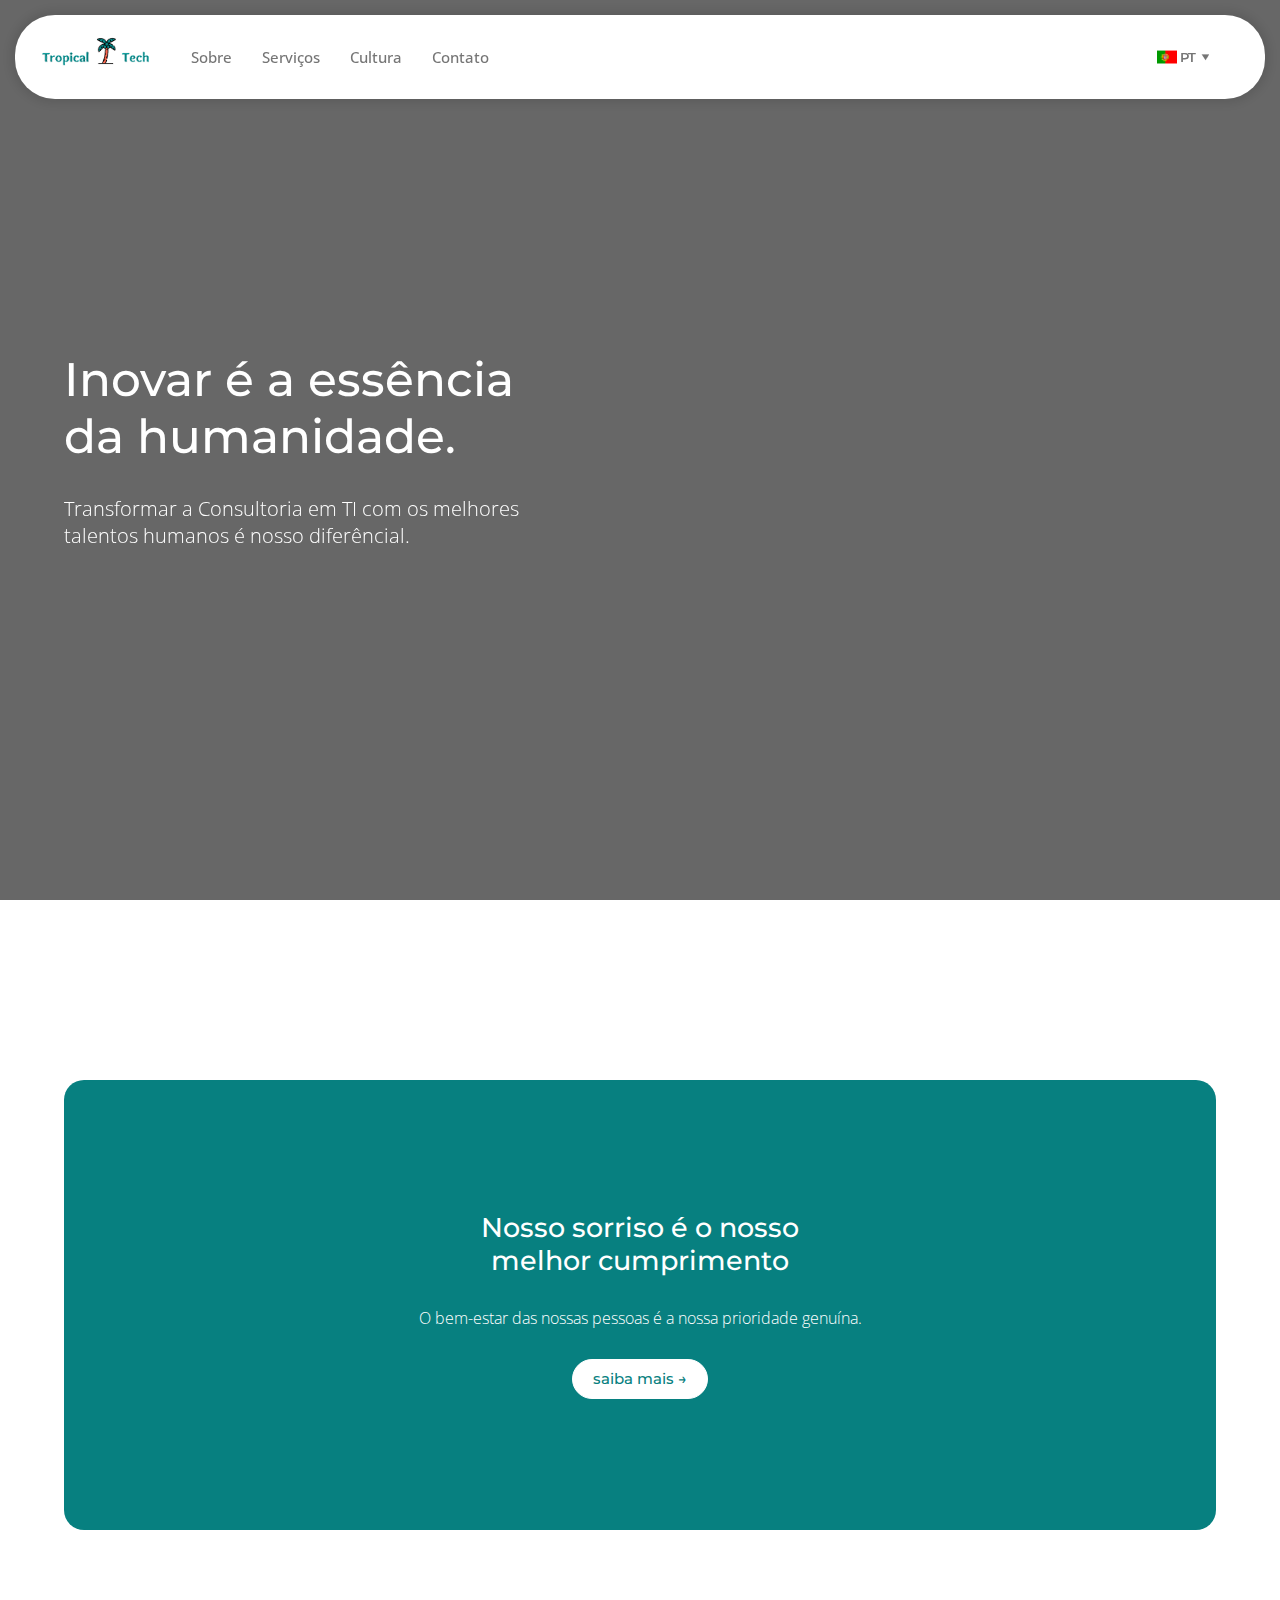
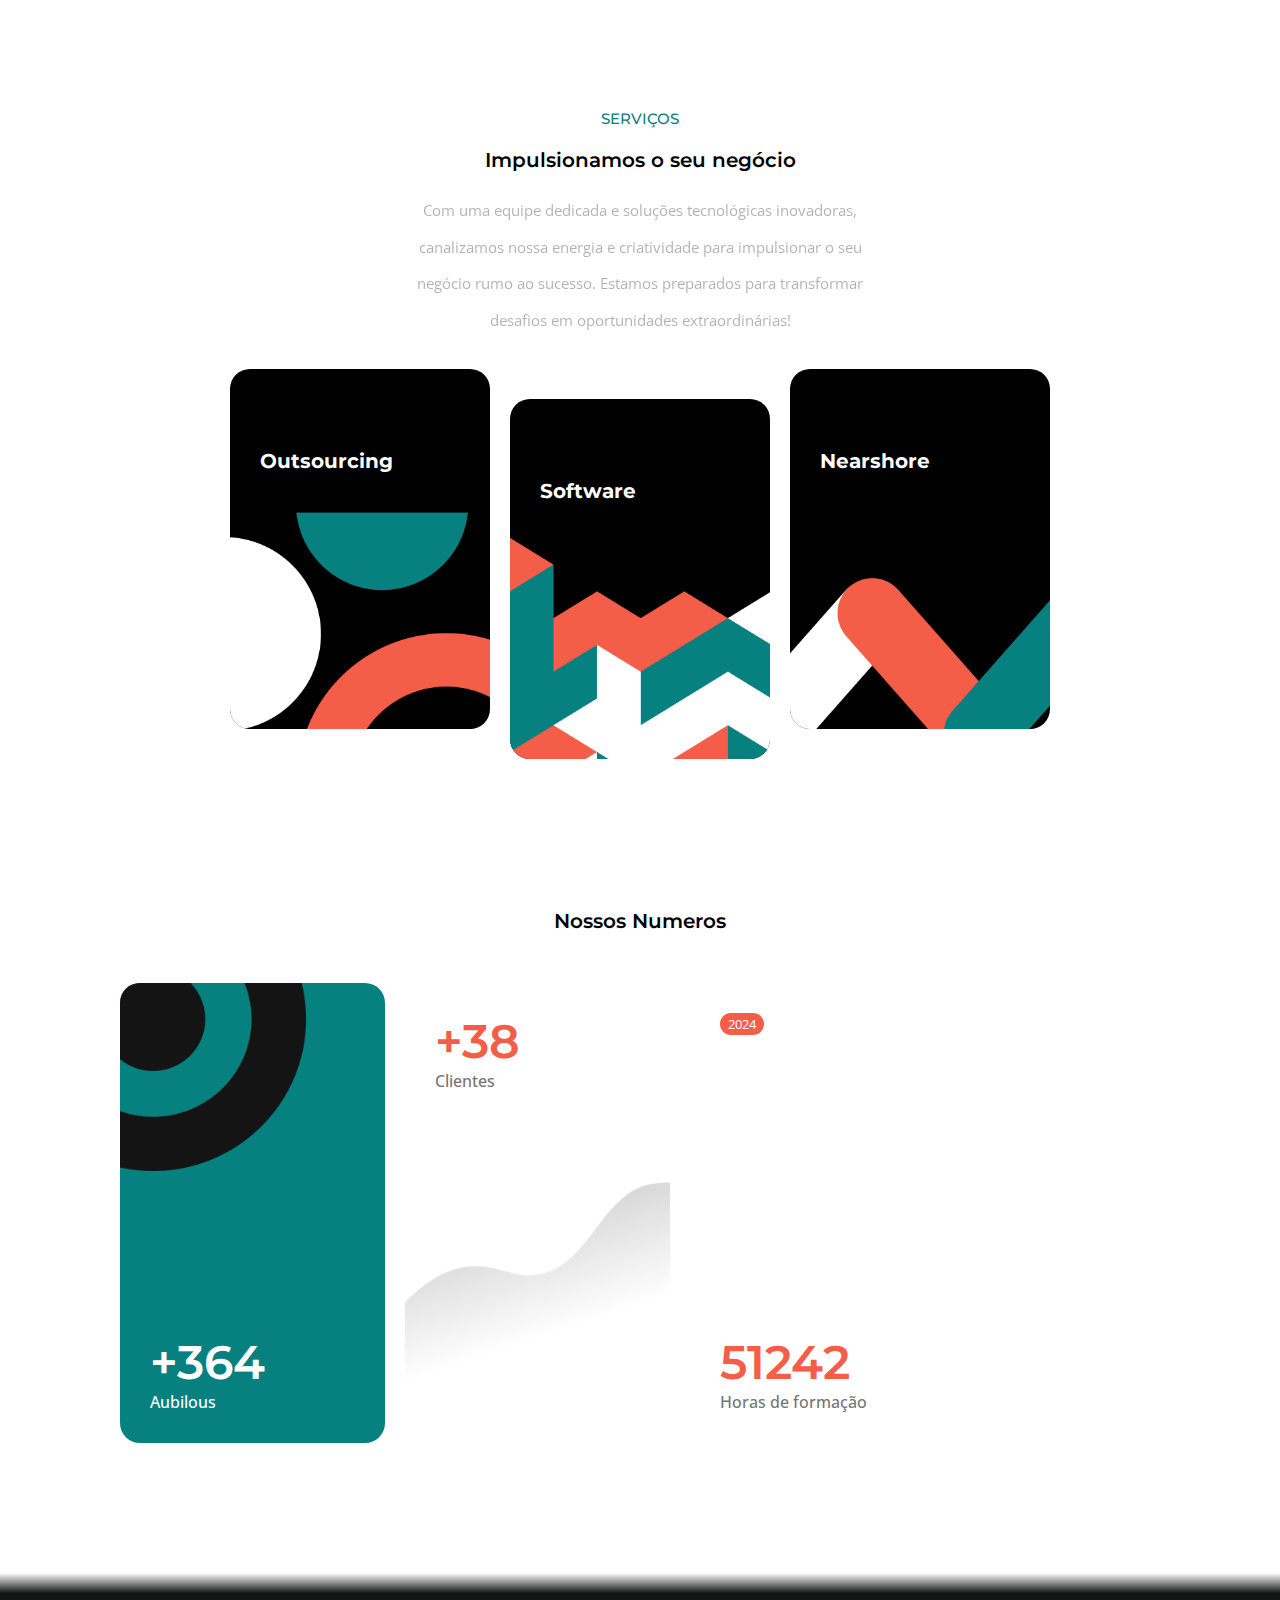
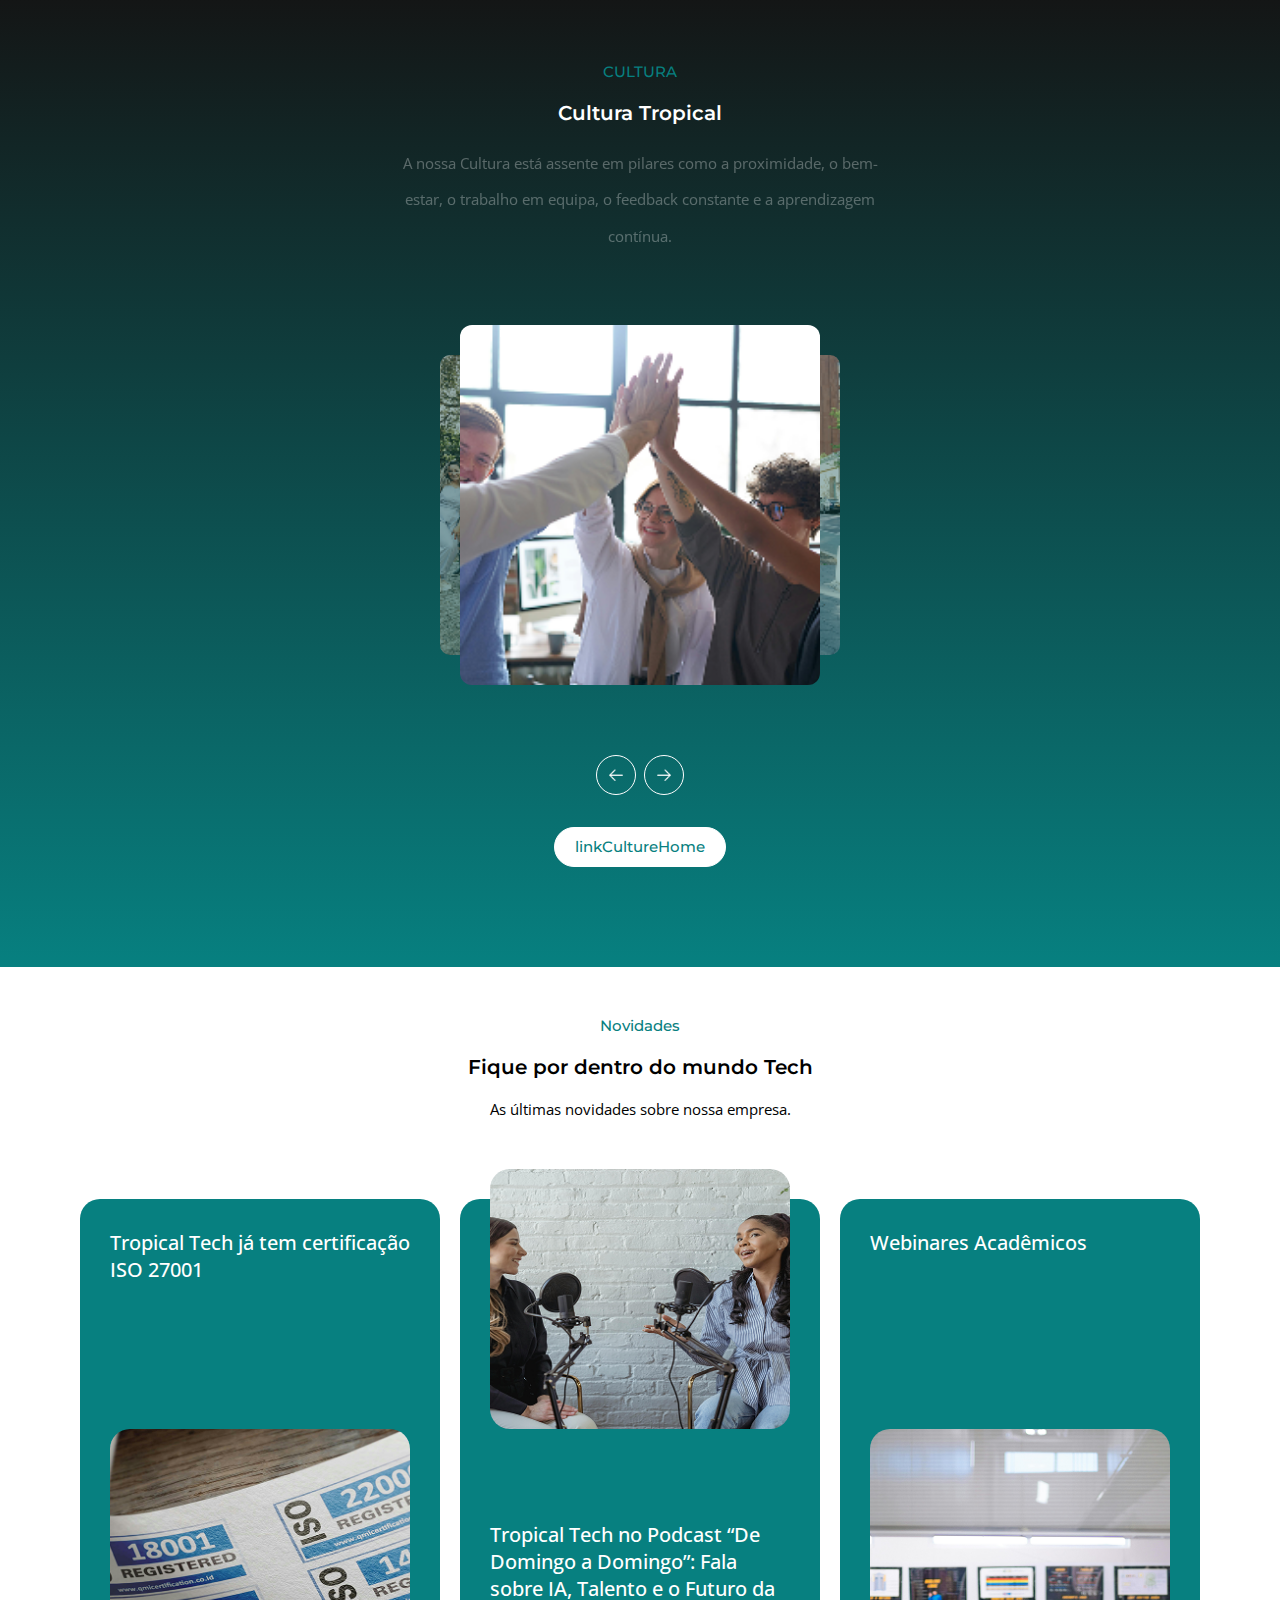
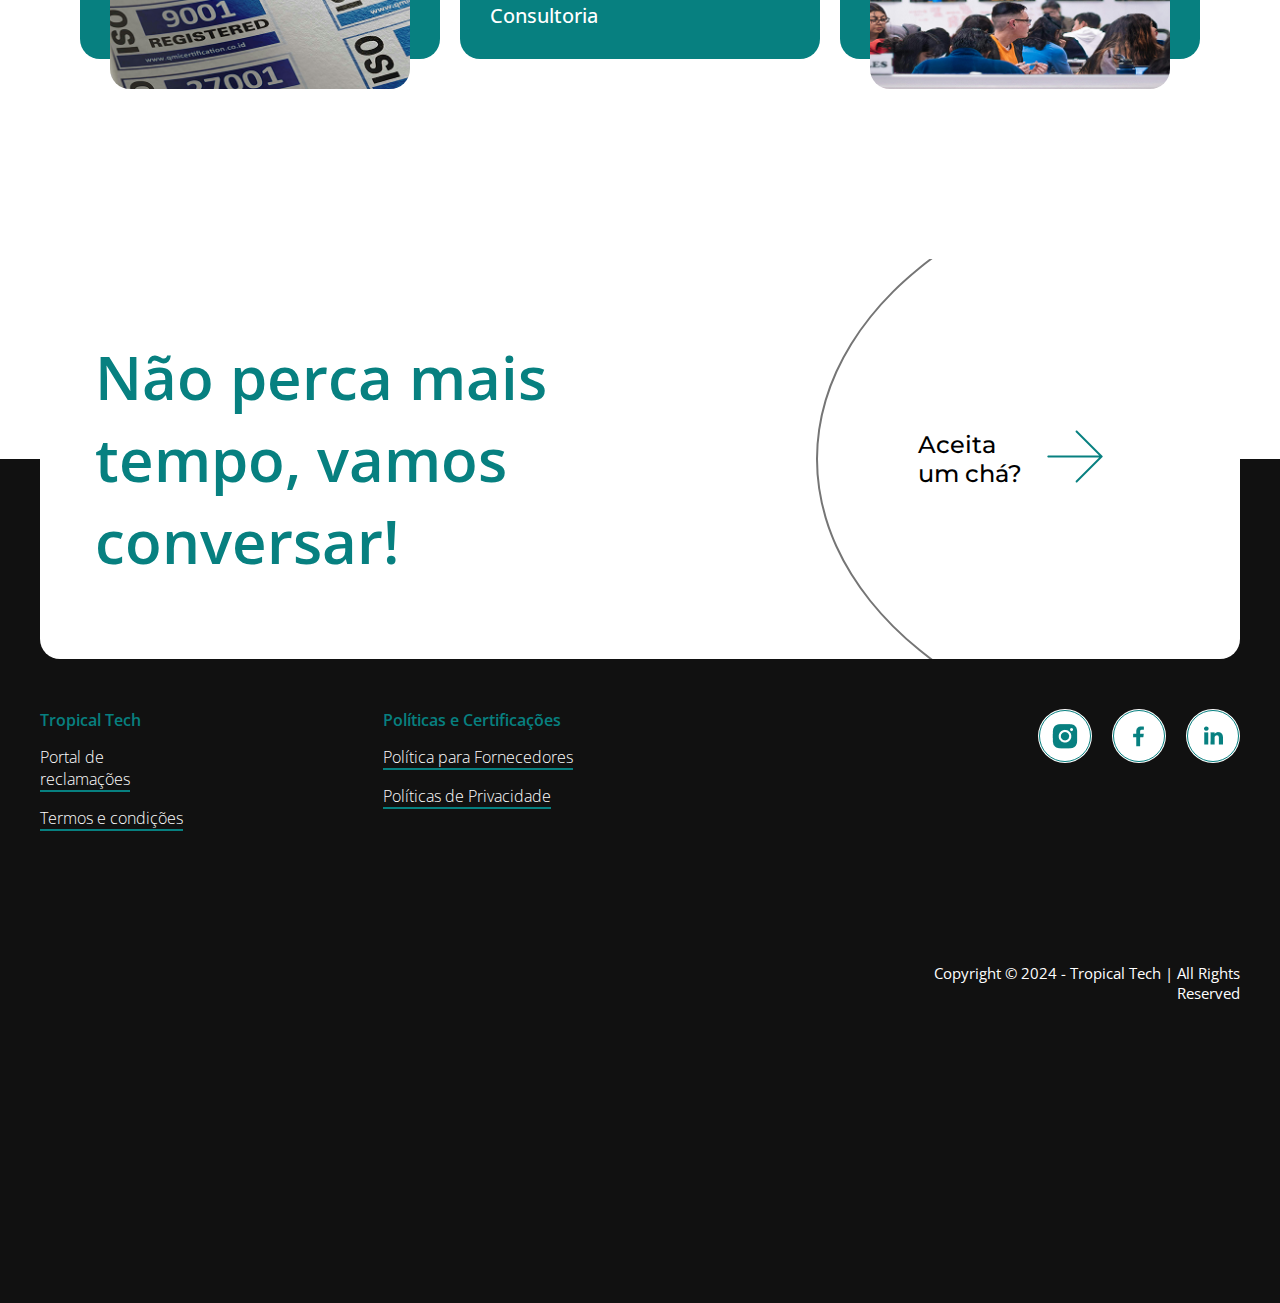
==== commit ed2df1d4: "atualizei" ====
--- a/index.html
+++ b/index.html
@@ -21,7 +21,7 @@
                     </a>
                 </li>
                 <li>
-                    <a href="/services.html" data-lang="linkCervices">
+                    <a href="/services.html" data-lang="linkServices">
                         Serviços
                     </a>
                 </li>
@@ -65,6 +65,9 @@
     <!--os estilos se encontram em home.css-->
     <!--background: public/img/image 1.png-->
     <section class="section-top-home">
+        <video autoplay muted loop class="background-video">
+            <source src="public/img/8425706-uhd_3840_2160_25fps.mp4" type="video/mp4">
+        </video>
         <div class="overlayer"></div>
         <div class="desc-section-home">
             <h1 data-lang="titleSectionTopHome">Inovar é a essência <br> da humanidade.</h1>
@@ -75,8 +78,8 @@
     <!--estilização universal-->
     <section class="clear-section">
         <section class="container-model-one">
-            <h2>Nosso sorriso é o nosso  melhor cumprimento</h2>
-            <p>O bem-estar das nossas pessoas é a nossa prioridade genuína.</p>
+            <h2 data-lang="container-model-one-h2">Nosso sorriso é o nosso  melhor cumprimento</h2>
+            <p data-lang="container-model-one-p">O bem-estar das nossas pessoas é a nossa prioridade genuína.</p>
             <a href="/about" data-lang="linkKnowMoreHome">
                 saiba mais &rarr;
             </a>
@@ -88,7 +91,7 @@
         <section class="container-model-two">
             <h2 class="name-section" data-lang="nameSectionServicesHome">SERVIÇOS</h2>
             <h3 class="main-desc-by-section" data-lang="mainDescServicesHome">Impulsionamos o seu negócio</h3>
-            <p class="main-text-by-section" data-lang="mainTextServicesHome">
+            <p class="main-text-by-section animated-text" data-lang="mainTextServicesHome">
                 Com uma equipe dedicada e soluções tecnológicas inovadoras, canalizamos nossa energia e 
                 criatividade para impulsionar o seu negócio rumo ao sucesso. Estamos preparados para 
                 transformar desafios em oportunidades extraordinárias!
@@ -132,7 +135,7 @@
                     <span><img src="public/img/numbers-clients.svg.png" alt="icon"></span>
                     <span>
                         <p class="numberSectionStyleHome" id="clientNumbers">+38</p>
-                        <p class="descNumberSectionHome">Clientes</p>
+                        <p class="descNumberSectionHome" data-lang="word-clientes-home">Clientes</p>
                     </span>
                 </div>
             </section>
@@ -140,7 +143,7 @@
                 <span>2024</span>
                 <span>
                     <p class="numberSectionStyleHome">51242</p>
-                    <p>Horas de formação</p>
+                    <p data-lang="horas-formacao">Horas de formação</p>
                 </span>
             </div>
         </section>
@@ -151,8 +154,8 @@
         <!--estilo universal-->
         <section class="container-model-two">
             <h2 class="name-section" data-lang="nameSectionCultureHome">CULTURA</h2>
-            <h3 class="main-desc-by-section .clearFont" data-lang="mainDescCultureHome" style="color: white;">Cultura Tropical</h3><!--textos que contém clear mudarão para design branco-->
-            <p class="main-text-by-section .clearFont" data-lang="mainTextCultureHome" style="color: rgb(215, 215, 215);">
+            <h3 class="main-desc-by-section clearFont" data-lang="mainDescCultureHome" style="color: white;">Cultura Tropical</h3><!--textos que contém clear mudarão para design branco-->
+            <p class="main-text-by-section clearFont animated-text" data-lang="mainTextCultureHome" style="color: rgb(215, 215, 215);">
                 A nossa Cultura está assente em pilares como a proximidade, o
                 bem-estar, o trabalho em equipa, o feedback constante e a
                 aprendizagem contínua.
@@ -162,9 +165,6 @@
         <section class="slide">
             <div class="container-image">
                 <img src="public/img/slideHome/pexels-bertellifotografia-16118489.png" alt="">
-            </div>
-            <div class="container-image">
-                <img src="public/img/slideHome/imgSlideMain.png" alt="">
             </div>
             <div class="container-image">
                 <img src="public/img/slideHome/pexels-fauxels-3184427.png" alt="">
@@ -206,13 +206,13 @@
     <section class="clear-section clear-section-home" >
         <section class="container-model-two" style="margin-top: 50px;">
             <h2 class="name-section" data-lang="nameSectionNovidadesHome">Novidades</h2>
-            <h3 class="main-desc-by-section" data-lang="mainDescServicesHome">Fique por dentro do mundo Tech</h3>
-            <p class="main-text-by-section" data-lang="mainTextServicesHome">As últimas novidades sobre nossa empresa.</p>
+            <h3 class="main-desc-by-section" data-lang="mainDescNovidadeHome">Fique por dentro do mundo Tech</h3>
+            <p class="main-text-by-section" data-lang="mainTextNovidadeHome">As últimas novidades sobre nossa empresa.</p>
         </section>
 
         <section class="container-all-content-cultureHome">
                 <div class="box-novidades">
-                    <p>
+                    <p data-lang="box-novidade-one">
                         Tropical Tech já tem
                         certificação ISO 27001
                     </p>
@@ -221,7 +221,7 @@
                     </div>
                 </div>
                 <div class="box-novidades">
-                    <p>
+                    <p data-lang="box-novidade-two">
                         Tropical Tech no Podcast
                         “De Domingo a Domingo”: Fala sobre IA, Talento
                         e o Futuro da Consultoria
@@ -231,7 +231,7 @@
                     </div>
                 </div>
                 <div class="box-novidades">
-                    <p>
+                    <p data-lang="box-novidade-three">
                         Webinares Acadêmicos
                     </p>
                     <div>
@@ -248,14 +248,14 @@
         <!--style universal-->
         <section class="section-want-tea">
             <div>
-                <p>
+                <p data-lang="naoPercaTempo">
                     Não perca mais
                     tempo, vamos
                     conversar!
                 </p>
             </div>
             <a href="">
-                <p>
+                <p data-lang="wantTea">
                     Aceita <br> um chá?
                 </p>
                 <div>
@@ -269,14 +269,14 @@
         <section class="container-items-footer">
             <section>
                 <div>
-                    <h2 class="title-footer-links-main">Tropical Tech</h2>
-                    <a href="#" class="link-footer-main">Portal de <br> reclamações </a>
-                    <a href="#" class="link-footer-main">Termos e condições</a>
+                    <h2 class="title-footer-links-main" >Tropical Tech</h2>
+                    <a href="#" class="link-footer-main" data-lang="linkFooterOne">Portal de <br> reclamações </a>
+                    <a href="#" class="link-footer-main" data-lang="linkFooterTwo">Termos e condições</a>
                 </div>
                 <div>
-                    <h2 class="title-footer-links-main">Políticas e Certificações</h2>
-                    <a href="#" class="link-footer-main">Política para Fornecedores</a>
-                    <a href="#" class="link-footer-main">Políticas de Privacidade</a>
+                    <h2 class="title-footer-links-main" data-lang="title-footer-two">Políticas e Certificações</h2>
+                    <a href="#" class="link-footer-main" data-lang="linkFooterThree">Política para Fornecedores</a>
+                    <a href="#" class="link-footer-main" data-lang="linkFooterFour">Políticas de Privacidade</a>
                 </div>
             </section>
             <section>
@@ -310,6 +310,6 @@
     <!--script principal-->
     <script src="public/script.js"></script>
     <!--seleciona a linguagem-->
-    <script src="publiclang.js"></script>
+    <script src="public/langHome.js"></script>
 </body>
 </html>--- a/public/style.css
+++ b/public/style.css
@@ -32,6 +32,7 @@
     border-radius: 40px;
     z-index: 10;
 }
+
 
 .header-main-page a img{
     height: 60px;
@@ -197,6 +198,27 @@
 
 
 /*styles top*/
+.section-top-main{
+    height: 70vh;
+    background-color: var(--var-mainColor);
+    display: flex;
+    flex-direction: column;
+    align-items: center;
+    justify-content: center;
+    animation: borderSectionTopMain 2s ease-in-out;
+    animation-timeline: scroll();
+    animation-range: cover 0vh cover 100vh;
+}
+@keyframes borderSectionTopMain {
+    from{
+        border-bottom-left-radius: 0%;
+        border-bottom-right-radius: 0%;
+    }
+    to{
+        border-bottom-right-radius: 30%;
+        border-bottom-left-radius: 30%;
+    }
+}
 .desc-section-home {
     display: flex;
     flex-direction: column;
@@ -212,8 +234,8 @@
 .desc-section-home h1{
     color: white;
     font-family: var(--var-fontPrimary);
-    font-size: 30pt;
-    font-weight: 400;
+    font-size: 35pt;
+    font-weight: 500;
 }
 @keyframes borderSection {
     from{
@@ -226,8 +248,9 @@
 .desc-section-home p{
     color: white;
     font-family: var(--var-fontSecundary);
-    font-size: 12pt;
+    font-size: 15pt;
     font-weight: 300;
+    max-width: 550px;
 }
 
 @media (max-width: 460px){
@@ -1115,4 +1138,26 @@
     .section-want-tea a:nth-child(2) div img{
         height: 30px;
     }
+}
+
+
+/*página de serviços*/
+.container-boxes-pageService{
+    display: flex;
+    flex-direction: row;
+    align-items: center;
+    justify-content: center;
+    position: relative;
+}
+
+.animated-text {
+    opacity: 0.3;
+    line-height: 2.5; /* Espaçamento inicial maior */
+    transition: opacity 1s ease-out, line-height 1s ease-out;
+    background: none; /* Remove o background */
+}
+
+.animated-text.active-animation {
+    opacity: 1;
+    line-height: 1.5; /* Espaçamento reduzido após a animação */
 }--- a/public/home.css
+++ b/public/home.css
@@ -12,6 +12,9 @@
     --var-fontPrimary: "Montserrat", serif;
 }
 
+body{
+    overflow-x: hidden;
+}
 
 .section-top-home{
     position: relative;
@@ -20,12 +23,22 @@
     flex-direction: column;
     align-items: center;
     justify-content: center;
-    background-image: url("img/image 1.png");
     background-size: cover;
     background-position: left center;
-    animation: borderTop 1s ease-in-out;
-    animation-timeline: view();
-    animation-range: cover 50% cover 150%;
+    animation: borderSection 1s ease-in-out;
+    animation-timeline: scroll();
+    animation-range: cover 0vh cover 100vh;
+    overflow: hidden;
+}
+.background-video {
+    position: absolute;
+    top: 50%;
+    left: 50%;
+    width: 100%;
+    height: 100%;
+    object-fit: cover;
+    transform: translate(-50%, -50%);
+    z-index: -1;
 }
 .overlayer{
     position: absolute;
@@ -34,16 +47,22 @@
     height: 100%;
     width: 100%;
     background-color: rgba(0, 0, 0, 0.596);
-    animation: borderTop 1s ease-in-out;
-    animation-timeline: view();
-    animation-range: cover 50% cover 150%;
+    animation: borderSection 1s ease-in-out;
+    animation-timeline: scroll();
+    animation-range: cover 0vh cover 100vh;
 }
 @keyframes borderSection {
     from{
-        border-bottom: 0%;
+        border-bottom-left-radius: 0%;
+        border-bottom-right-radius: 0%;
+        width: 100%;
+        transform: translateX(0%);
     }
     to{
-        border-bottom: 20%
+        border-bottom-right-radius: 30%;
+        border-bottom-left-radius: 30%;
+        width: 120%;
+        transform: translateX(-10%);
     }
 }
 
@@ -92,12 +111,12 @@
 #containerBoxServices{
     animation: surgeUp 2s ease-in-out;
     animation-timeline: view();
-    animation-range: cover 0% cover 40%;
+    animation-range: cover 0% cover 30%;
 }
 #containerBoxServices a:nth-child(2){
     animation: slideDown 2s ease-in-out;
     animation-timeline: view();
-    animation-range: cover 0% cover 42%;
+    animation-range: cover 0% cover 32%;
     margin-top: 30px;
 }
 @keyframes surgeUp {
@@ -285,6 +304,9 @@
     padding: 30px;
     position: relative;
     border-radius: 20px;
+    animation: surgeUp 2s ease-in-out;
+    animation-timeline: view();
+    animation-range: cover 0% cover 40%;
 }
 #gridBoxesNumberHome section div:nth-child(1) span:nth-child(1) img{
     width: 70%;
@@ -309,9 +331,6 @@
     flex-direction: column;
     align-items: start;
     justify-content: space-between;
-}
-#gridBoxesNumberHome section div:nth-child(2){
-    
 }
 
 
@@ -437,7 +456,16 @@
 
 
 
-
+@keyframes surgeSlide {
+    from{
+        scale: 0.8;
+        opacity: 0.5;
+    }
+    to{
+        scale: 1;
+        opacity: 1;
+    }
+}
 .slide {
     display: flex;
     justify-content: center;
@@ -447,6 +475,14 @@
     height: 500px;
     max-width: 500px;
     position: relative;
+    transition: 0.2s;
+    animation: surgeSlide 2s ease-in-out;
+    animation-range: cover 0% cover 30%;
+    animation-timeline: view();
+}
+.slide:hover{
+    cursor: pointer;
+    scale: 1.05;
 }
 
 .container-image {
@@ -546,4 +582,4 @@
     .control-slide {
         display: none;
     }
-}+}
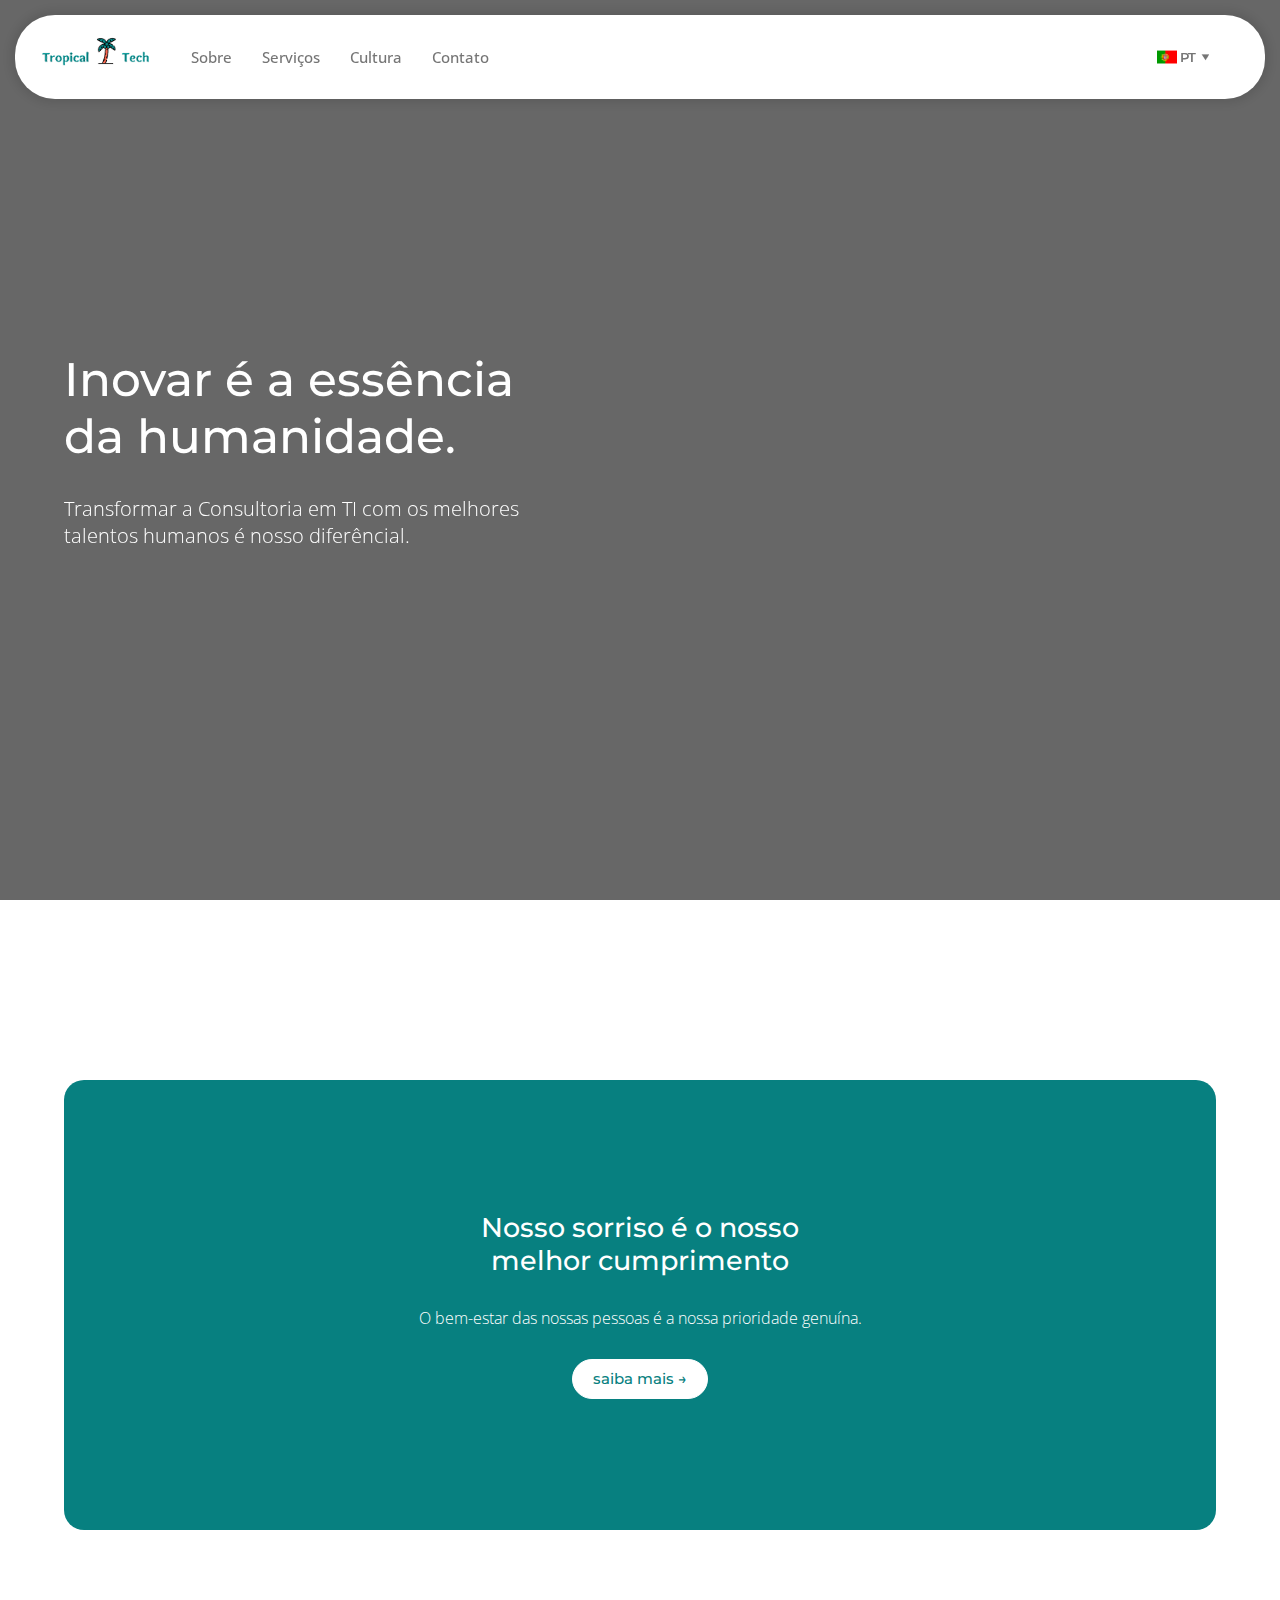
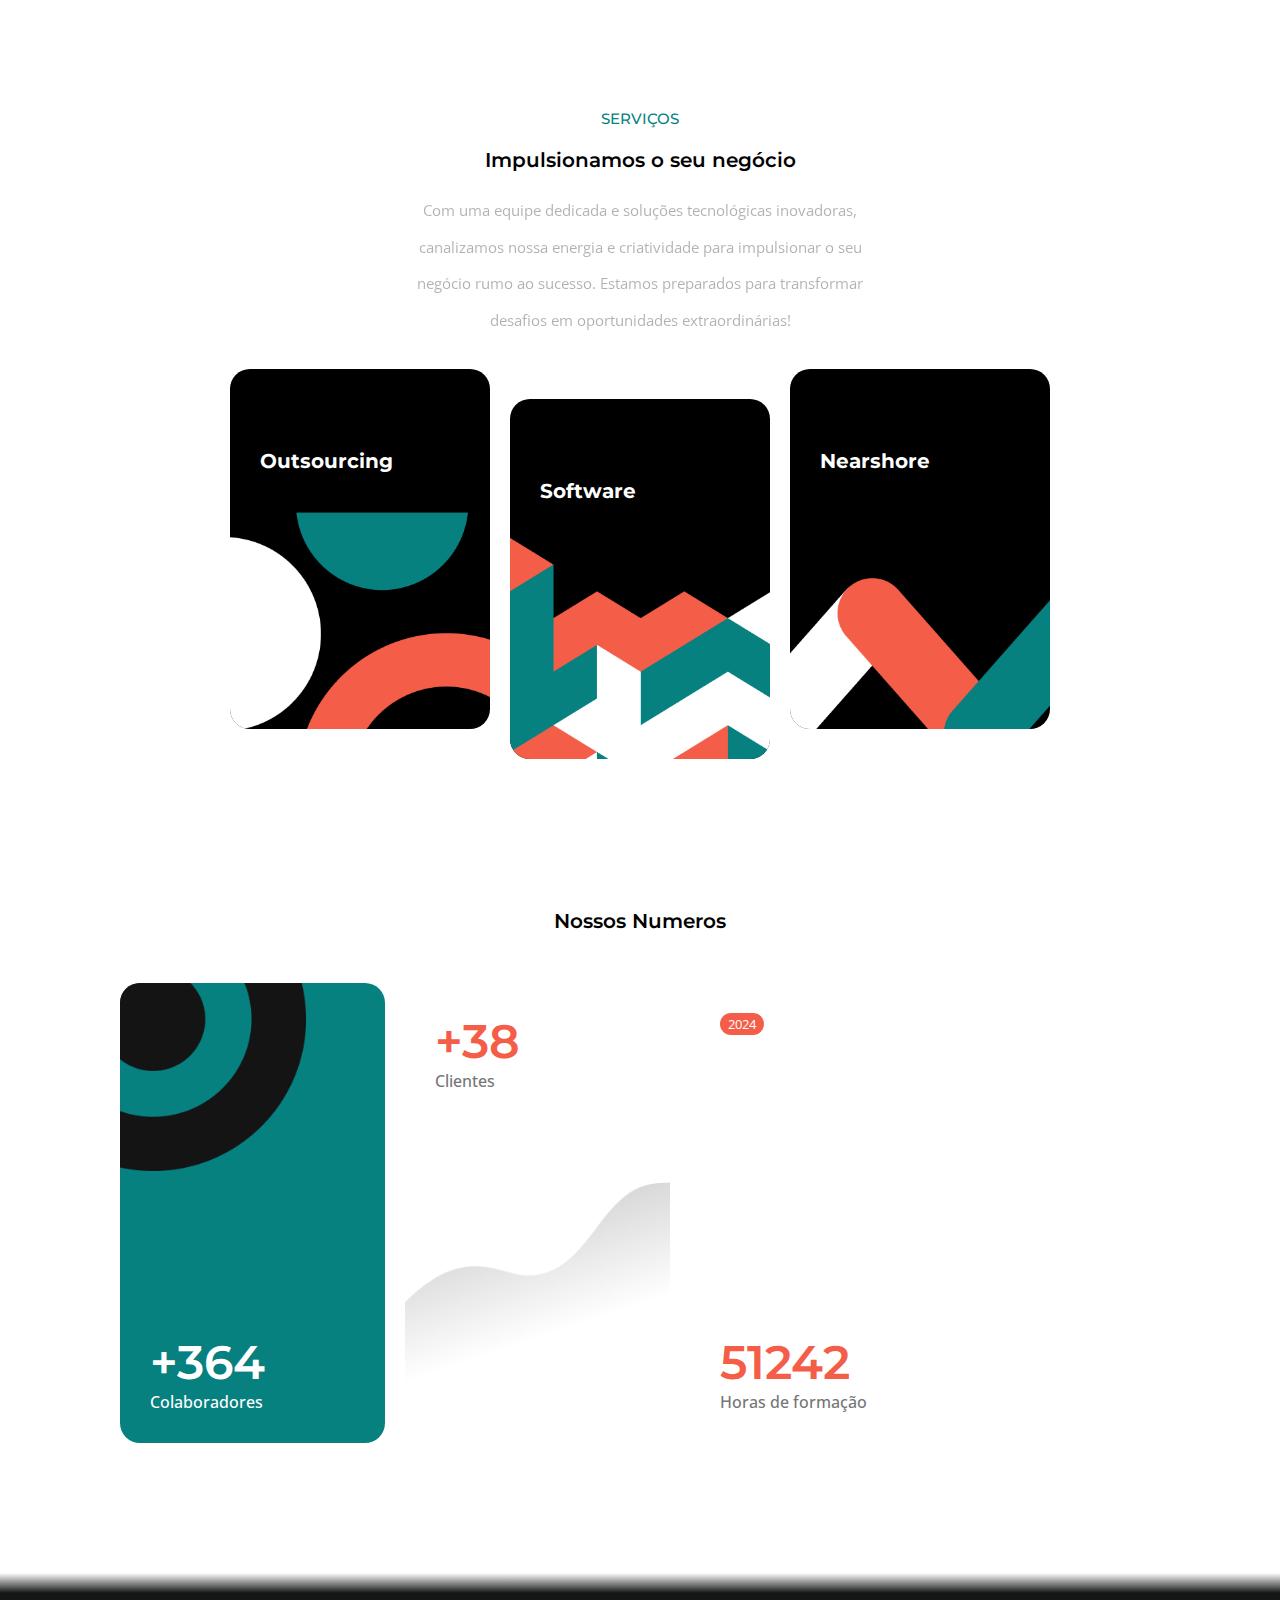
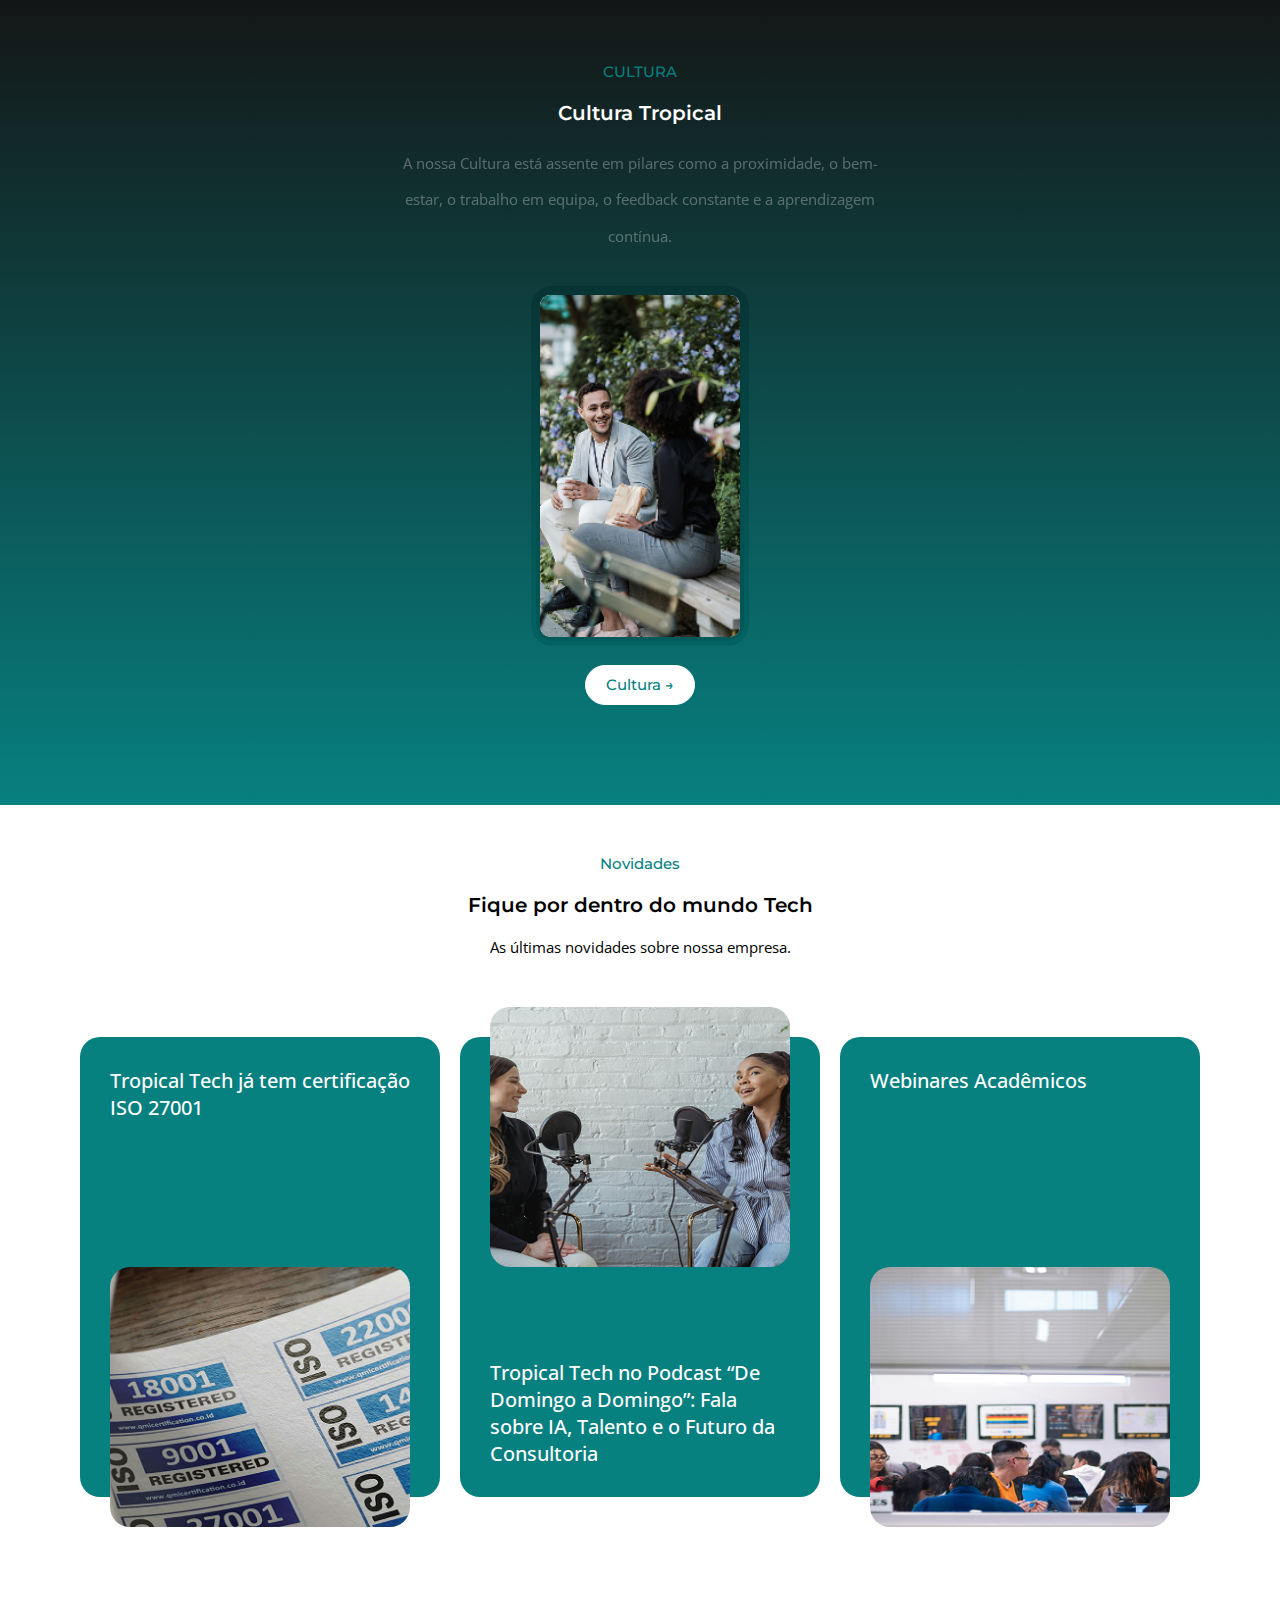
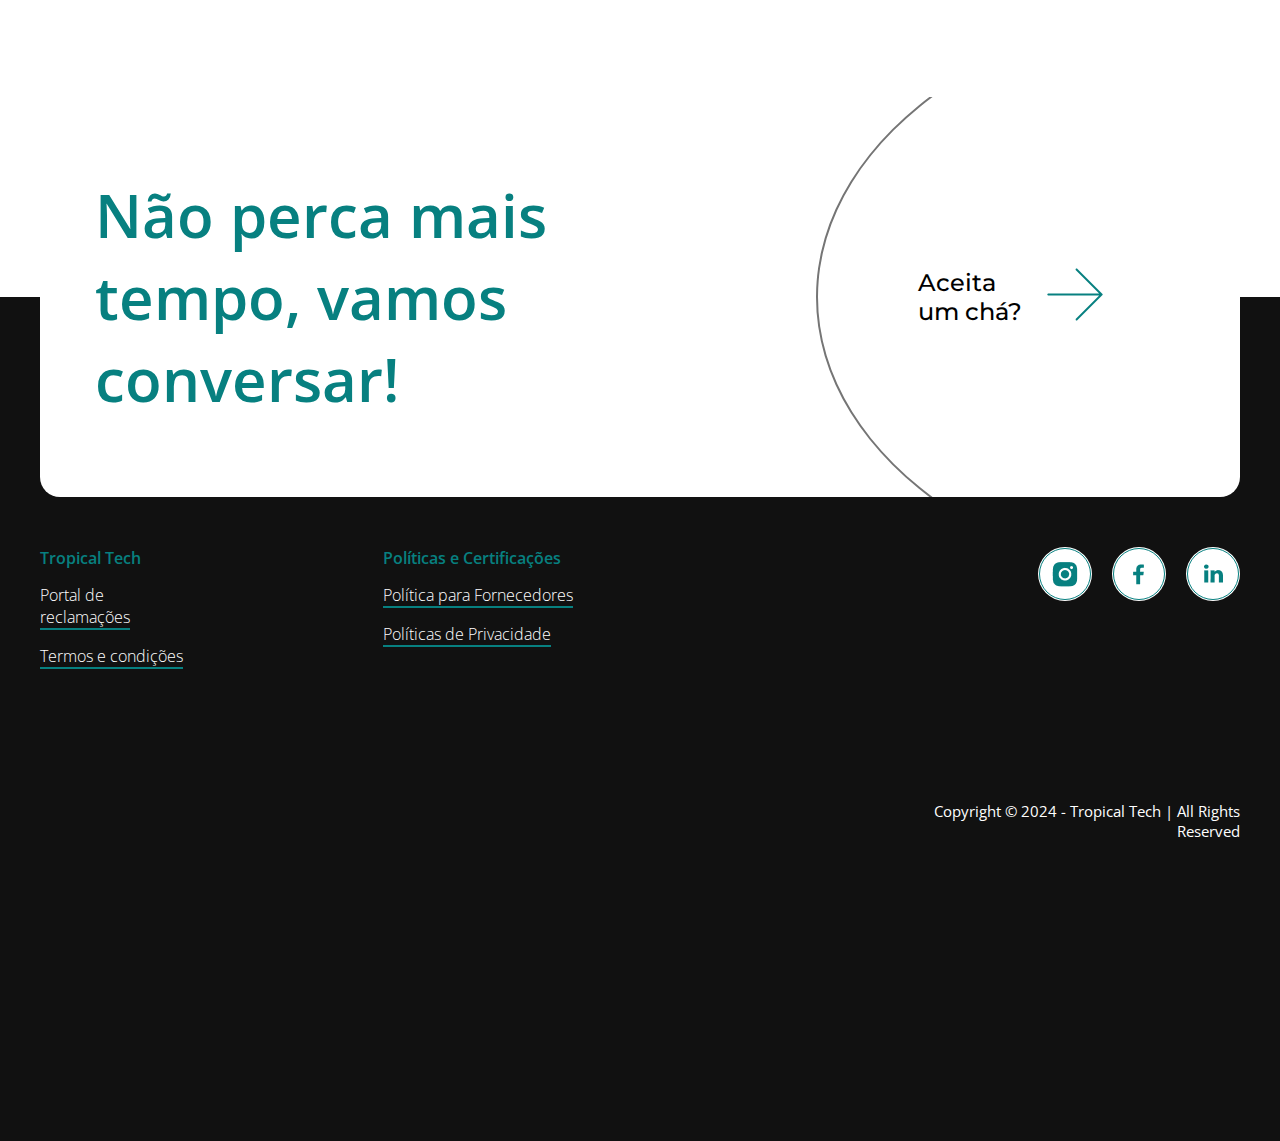
==== commit a37da5a1: "atualizei" ====
--- a/index.html
+++ b/index.html
@@ -3,6 +3,7 @@
 <head>
     <meta charset="UTF-8">
     <meta name="viewport" content="width=device-width, initial-scale=1.0">
+    <link rel="shortcut icon" href="public/img/iconTropical-Tech.png" type="image/x-icon">
     <link rel="stylesheet" href="public/style.css">
     <link rel="stylesheet" href="public/home.css">
     <title data-lang="title-page">Tropical Tech - Página Inicial</title>
@@ -100,7 +101,7 @@
 
         <!--estilo único-->
         <section id="containerBoxServices">
-            <a href="/outsoursing.html">
+            <a href="/outsourcing.html">
                 <span>Outsourcing</span>
                 <img src="public/img/Component 1.png" alt="Outsoursing image">
             </a>
@@ -128,7 +129,7 @@
                     <span><img src="public/img/ComponentNumbers.png" alt="icon"></span>
                     <span>
                         <p class="numberSectionStyleHome" id="aubilousNumbers">+364</p>
-                        <p class="descNumberSectionHome">Aubilous</p>
+                        <p class="descNumberSectionHome" data-lang="wordAubilous">Colaboradores</p>
                     </span>
                 </div>
                 <div class="boxNumberHome">
@@ -153,7 +154,7 @@
     <section class="culture-section-home section-green-styled">
         <!--estilo universal-->
         <section class="container-model-two">
-            <h2 class="name-section" data-lang="nameSectionCultureHome">CULTURA</h2>
+            <h2 class="name-section" data-lang="nameSectionCulturaHome">CULTURA</h2>
             <h3 class="main-desc-by-section clearFont" data-lang="mainDescCultureHome" style="color: white;">Cultura Tropical</h3><!--textos que contém clear mudarão para design branco-->
             <p class="main-text-by-section clearFont animated-text" data-lang="mainTextCultureHome" style="color: rgb(215, 215, 215);">
                 A nossa Cultura está assente em pilares como a proximidade, o
@@ -162,42 +163,40 @@
             </p>
         </section>
 
-        <section class="slide">
-            <div class="container-image">
+        <section class="slide" onclick="toggleOpen()">
+            <div class="container-image" style="--angle: -15; --position: -4;">
                 <img src="public/img/slideHome/pexels-bertellifotografia-16118489.png" alt="">
             </div>
-            <div class="container-image">
+            <div class="container-image" style="--angle: -10; --position: -3;">
                 <img src="public/img/slideHome/pexels-fauxels-3184427.png" alt="">
             </div>
-            <div class="container-image">
+            <div class="container-image" style="--angle: -5; --position: -2;">
                 <img src="public/img/slideHome/pexels-felicity-tai-7964481.png" alt="">
             </div>
-            <div class="container-image">
+            <div class="container-image" style="--angle: 0; --position: -1;">
                 <img src="public/img/slideHome/pexels-gerzonpinatamx-9511917.png" alt="">
             </div>
-            <div class="container-image">
+            <div class="container-image" style="--angle: 5; --position: 0;">
                 <img src="public/img/slideHome/pexels-jopwell-2422293.png" alt="">
             </div>
-            <div class="container-image">
+            <div class="container-image" style="--angle: 10; --position: 1;">
                 <img src="public/img/slideHome/pexels-kampus-8171189.png" alt="">
             </div>
-            <div class="container-image">
+            <div class="container-image" style="--angle: 15; --position: 2;">
                 <img src="public/img/slideHome/pexels-mart-production-7550397.png" alt="">
             </div>
-            <div class="container-image">
+            <div class="container-image" style="--angle: 20; --position: 3;">
                 <img src="public/img/slideHome/pexels-mizunokozuki-12898979.png" alt="">
             </div>
         </section>
-        <section class="control-slide">
-            <button id="back-slide">
-                <img src="public/img/icons8-direita-48 (1).png" alt="back-slide">
-            </button>
-            <button id="next-slide">
-                <img src="public/img/icons8-direita-48 (2).png" alt="next-slide">
-            </button>
-        </section>
-
-        <a href="/culture" data-lang="linkCultureHome" style="margin-top: 30px;">
+
+        <script>
+            function toggleOpen() {
+                document.querySelector('.slide').classList.toggle('open');
+            }
+        </script>
+
+        <a href="/culture" data-lang="linkCulturaHome" style="margin-top: 30px;">
             Cultura &rarr;
         </a>
     </section>
@@ -254,7 +253,7 @@
                     conversar!
                 </p>
             </div>
-            <a href="">
+            <a href="/contact.html">
                 <p data-lang="wantTea">
                     Aceita <br> um chá?
                 </p>
@@ -270,29 +269,29 @@
             <section>
                 <div>
                     <h2 class="title-footer-links-main" >Tropical Tech</h2>
-                    <a href="#" class="link-footer-main" data-lang="linkFooterOne">Portal de <br> reclamações </a>
-                    <a href="#" class="link-footer-main" data-lang="linkFooterTwo">Termos e condições</a>
+                    <a href="/contact.html" class="link-footer-main" target="_blank" data-lang="linkFooterOne">Portal de <br> reclamações </a>
+                    <a href="https://drive.google.com/file/d/1R8URmCOD_2Dprv6NG1kAl9vMjGLCvMxz/view" target="_blank" class="link-footer-main" data-lang="linkFooterTwo">Termos e condições</a>
                 </div>
                 <div>
                     <h2 class="title-footer-links-main" data-lang="title-footer-two">Políticas e Certificações</h2>
-                    <a href="#" class="link-footer-main" data-lang="linkFooterThree">Política para Fornecedores</a>
-                    <a href="#" class="link-footer-main" data-lang="linkFooterFour">Políticas de Privacidade</a>
+                    <a href="https://drive.google.com/file/d/1R8URmCOD_2Dprv6NG1kAl9vMjGLCvMxz/view" target="_blank" class="link-footer-main" data-lang="linkFooterThree">Política para Fornecedores</a>
+                    <a href="https://drive.google.com/file/d/1R8URmCOD_2Dprv6NG1kAl9vMjGLCvMxz/view" target="_blank" class="link-footer-main" data-lang="linkFooterFour">Políticas de Privacidade</a>
                 </div>
             </section>
             <section>
                 <div class="container-links-social">
                     <div class="box-link-social">
-                        <a href="#" class="link-social">
+                        <a href="https://www.instagram.com/tropicaltech0/" target="_blank" class="link-social">
                             <img src="public/img/iconInstagram.png" alt="instagram">
                         </a>
                     </div>
                     <div class="box-link-social">
-                        <a href="#" class="link-social">
+                        <a href="https://www.facebook.com/tropicaltech1/" target="_blank" class="link-social">
                             <img src="public/img/iconFacebook.png" alt="facebook">
                         </a>
                     </div>
                     <div class="box-link-social">
-                        <a href="#" class="link-social">
+                        <a href="https://www.linkedin.com/company/tropical-tech/" target="_blank" class="link-social">
                             <img src="public/img/iconLinkedin.png" alt="linkedin">
                         </a>
                     </div>
@@ -309,6 +308,8 @@
 
     <!--script principal-->
     <script src="public/script.js"></script>
+
+    <script src="public/animations.js"></script>
     <!--seleciona a linguagem-->
     <script src="public/langHome.js"></script>
 </body>
--- a/public/style.css
+++ b/public/style.css
@@ -1157,7 +1157,7 @@
     background: none; /* Remove o background */
 }
 
-.animated-text.active-animation {
+.animated-text.active-animated {
     opacity: 1;
     line-height: 1.5; /* Espaçamento reduzido após a animação */
 }--- a/public/home.css
+++ b/public/home.css
@@ -466,32 +466,26 @@
         opacity: 1;
     }
 }
+
 .slide {
-    display: flex;
-    justify-content: center;
-    align-items: center;
-    gap: 10px;
-    width: 100%;
-    height: 500px;
-    max-width: 500px;
     position: relative;
-    transition: 0.2s;
-    animation: surgeSlide 2s ease-in-out;
-    animation-range: cover 0% cover 30%;
-    animation-timeline: view();
-}
-.slide:hover{
+    width: 200px;
+    height: 300px;
     cursor: pointer;
-    scale: 1.05;
+    padding-top: 40px;
+    padding-bottom: 40px;
 }
 
 .container-image {
-    width: 300px;
-    height: 300px;
-    opacity: 1;
-    transform: scale(0.8);
-    transition: opacity 0.6s ease, transform 0.6s ease;
-    position: absolute;
+    position: absolute;
+    width: 100%;
+    height: 90%;
+    transition: transform 0.5s ease, left 0.5s ease;
+    left: 50%;
+    transform: translateX(-50%) rotate(0deg);
+    border-radius: 10px;
+    overflow: hidden;
+    box-shadow: 0px 0px 10px 5px rgba(0, 0, 0, 0.021);
 }
 
 .container-image img {
@@ -501,55 +495,70 @@
     border-radius: 10px;
 }
 
-.active {
-    opacity: 1;
-    transform: scale(1.2);
-    z-index: 2;
-}
-
-.side {
-    opacity: 0.6;
-    transform: scale(1);
-    z-index: 1;
-}
-
-.left {
-    left: 10%;
-}
-
-.center {
-    left: 50%;
-    transform: translateX(-50%) scale(1.2);
-}
-
-.right {
-    right: 10%;
-}
-
-.control-slide {
-    margin-top: 0px;
-}
-
-.control-slide button {
-    padding: 10px 10px;
-    height: 40px;
-    width: 40px;
-    font-size: 16px;
-    border: none;
-    cursor: pointer;
-    margin: 2px;
-    margin-top: 0px;
-    background-color: transparent;
-    color: white;
-    border: 1px solid white;
-    border-radius: 100%;
-}
-.control-slide button:hover{
-    scale: 1.05
-}
-.control-slide button img{
-    width: 100%;
-    height: auto;
+.slide.open .container-image {
+    transform: rotate(calc(var(--angle) * 1deg)) translateX(0%);
+    left: calc(var(--position) * 30px);
+    filter: brightness(0.6);
+    transition: transform 0.5s ease, left 0.5s ease, opacity 0.5s ease;
+    box-shadow: 0px 0px 10px 5px rgba(0, 0, 0, 0.082);
+}
+
+.slide.open .container-image:nth-child(n+6) {
+    filter: brightness(1);
+}
+
+.slide.open .container-image:hover {
+    transform: rotate(0deg) translateX(20px) scale(1.1);
+    z-index: 30;
+    filter: brightness(1);
+}
+
+@media (max-width: 570px){
+    .slide {
+        position: relative;
+        width: 150px;
+        height: 250px;
+        cursor: pointer;
+        padding-top: 80px;
+        padding-bottom: 0px;
+    }
+    
+    .container-image {
+        position: absolute;
+        width: 100%;
+        height: 60%;
+        transition: transform 0.5s ease, left 0.5s ease;
+        left: 50%;
+        transform: translateX(-50%) rotate(0deg);
+        border-radius: 10px;
+        overflow: hidden;
+        box-shadow: 0px 0px 10px 5px rgba(0, 0, 0, 0.021);
+    }
+    
+    .container-image img {
+        width: 100%;
+        height: 100%;
+        object-fit: cover;
+        border-radius: 10px;
+    }
+    
+    .slide.open .container-image {
+        transform: rotate(calc(var(--angle) * 0.8deg)) translateX(0%);
+        left: calc(var(--position) * 10px);
+        filter: brightness(0.6);
+        transition: transform 0.5s ease, left 0.5s ease, opacity 0.5s ease;
+        box-shadow: 0px 0px 10px 5px rgba(0, 0, 0, 0.082);
+    }
+    
+    .slide.open .container-image:nth-child(n+6) {
+        filter: brightness(1);
+    }
+    
+    .slide.open .container-image:hover {
+        transform: rotate(0deg) translateX(20px) scale(1.1);
+        z-index: 30;
+        filter: brightness(1);
+    }
 }
 
 .section-green-styled a{
@@ -566,20 +575,4 @@
 .section-green-styled a:hover{
     color: white;
     background-color: transparent;
-}
-
-@media (max-width: 490px) {
-    .slide {
-        width: 100%;
-        height: 350px;
-        max-width: 300px;
-    }
-    
-    .container-image {
-        width: 200px;
-        height: 200px;
-    }
-    .control-slide {
-        display: none;
-    }
-}
+}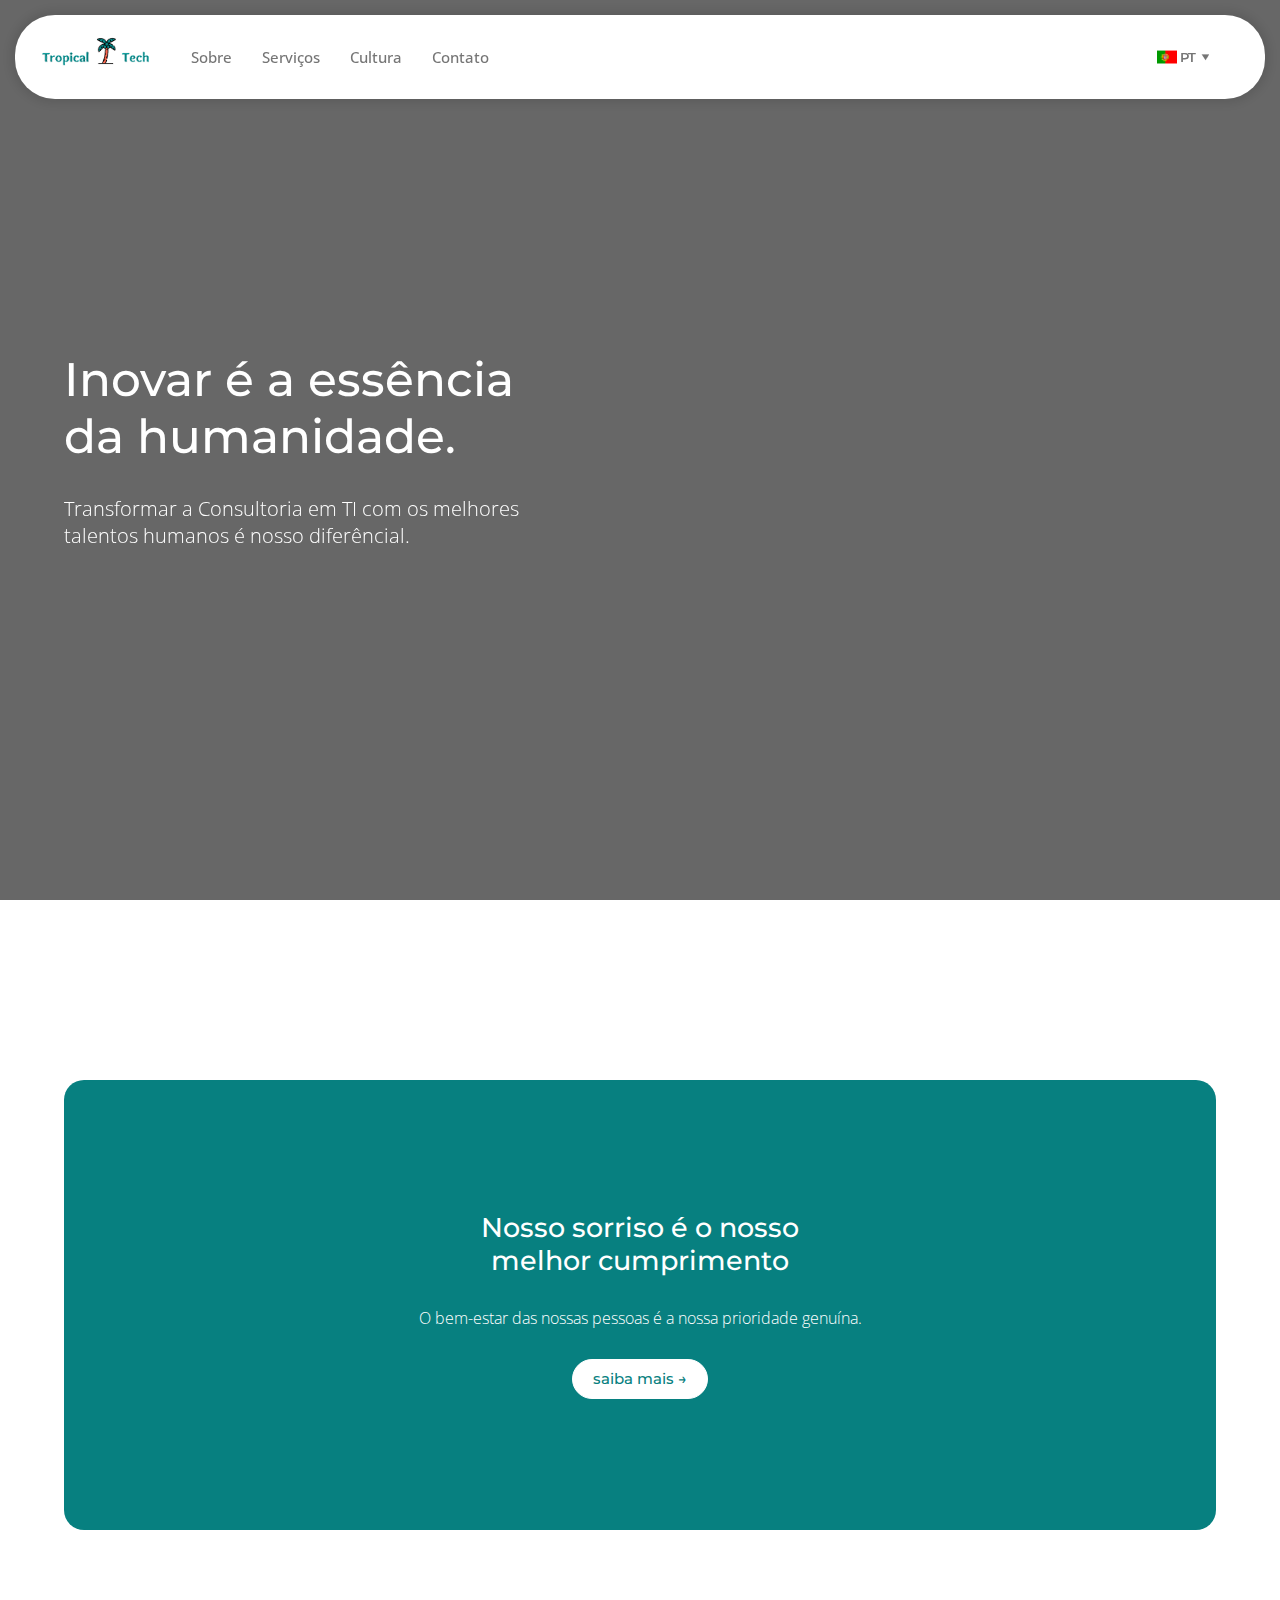
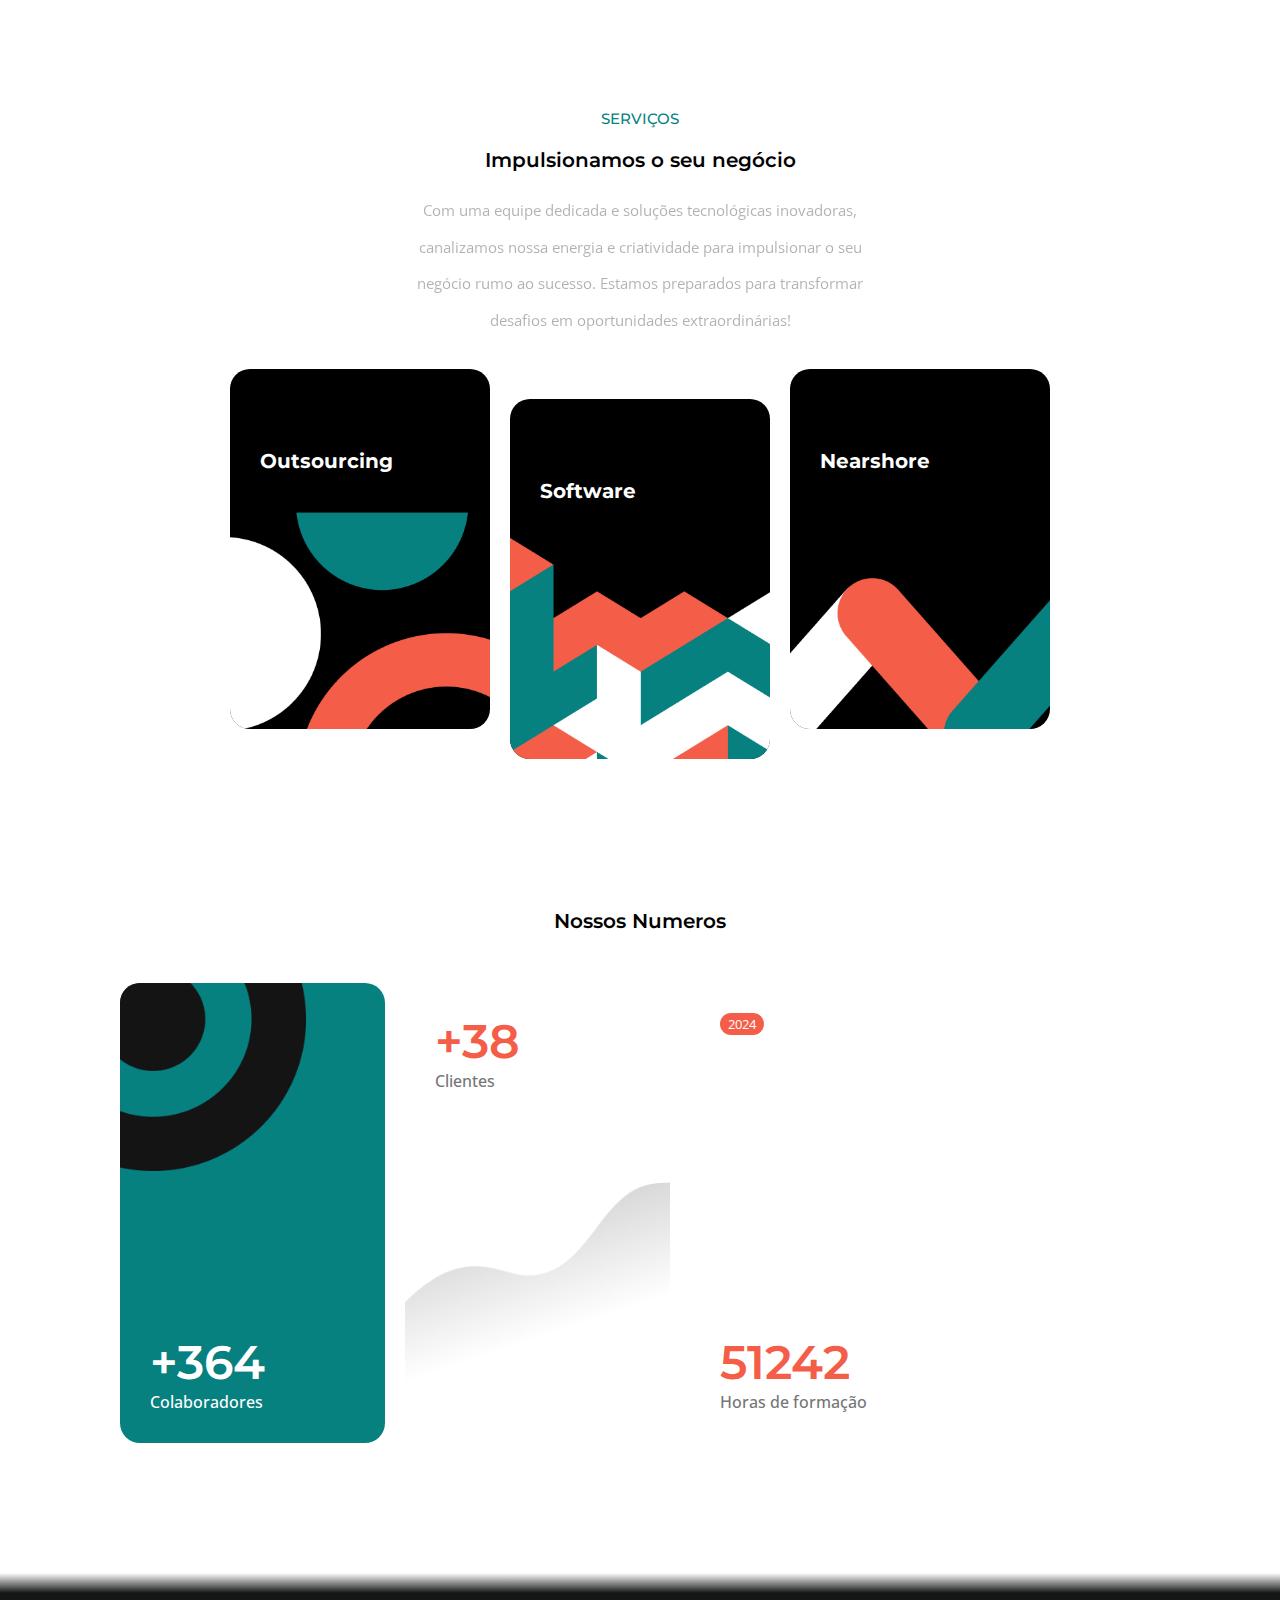
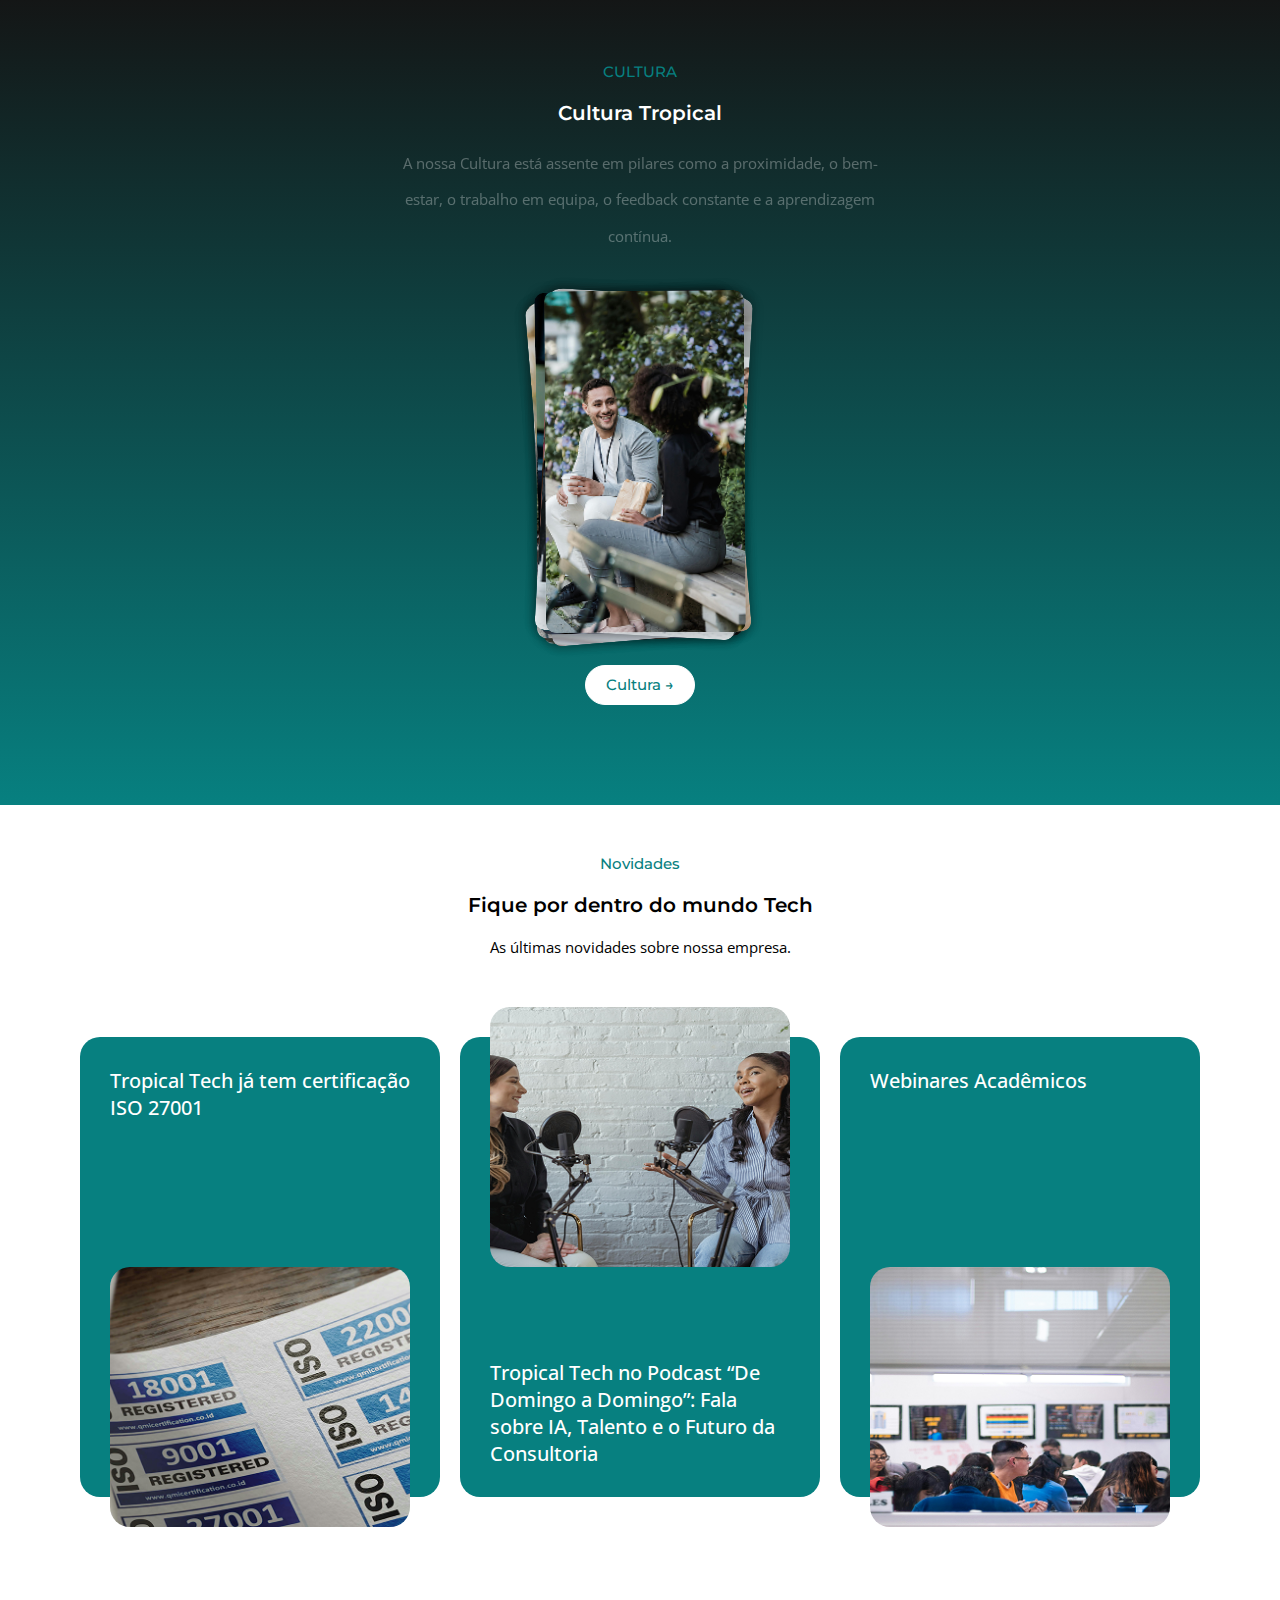
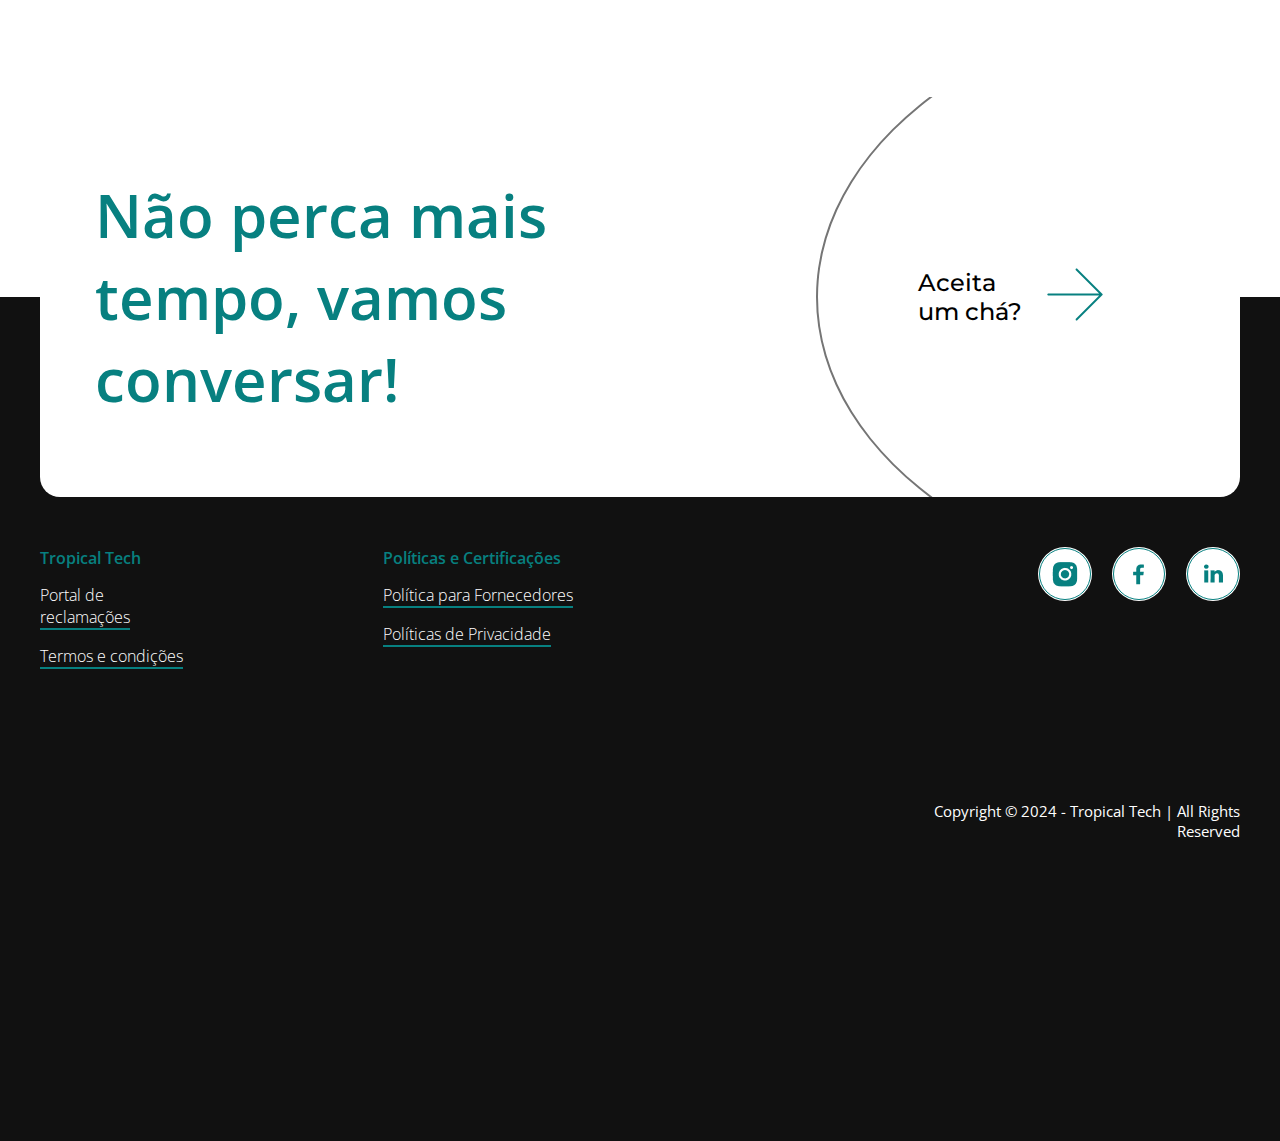
==== commit ec63a9c8: "atualizei" ====
--- a/index.html
+++ b/index.html
@@ -191,9 +191,31 @@
         </section>
 
         <script>
-            function toggleOpen() {
-                document.querySelector('.slide').classList.toggle('open');
-            }
+            document.addEventListener("DOMContentLoaded", function () {
+    const slide = document.querySelector(".slide");
+    const cards = document.querySelectorAll(".container-image");
+
+    // Define rotações e deslocamentos iniciais aleatórios
+    cards.forEach(card => {
+        const randomRotation = (Math.random() * 10 - 5) + "deg"; // Rotação entre -5 e 5 graus
+        const randomX = (Math.random() * 10 - 5) + "px"; // Movimento horizontal entre -5px e 5px
+        const randomY = (Math.random() * 10 - 5) + "px"; // Movimento vertical entre -5px e 5px
+
+        card.style.setProperty("--initial-rotation", randomRotation);
+        card.style.setProperty("--initial-x", randomX);
+        card.style.setProperty("--initial-y", randomY);
+    });
+
+    function handleClick(event) {
+        if (slide.contains(event.target)) {
+            slide.classList.add("open");
+        } else {
+            slide.classList.remove("open");
+        }
+    }
+
+    document.addEventListener("click", handleClick);
+});
         </script>
 
         <a href="/culture" data-lang="linkCulturaHome" style="margin-top: 30px;">
--- a/public/home.css
+++ b/public/home.css
@@ -480,12 +480,12 @@
     position: absolute;
     width: 100%;
     height: 90%;
-    transition: transform 0.5s ease, left 0.5s ease;
+    transition: transform 0.5s ease, left 0.5s ease, opacity 0.5s ease;
     left: 50%;
-    transform: translateX(-50%) rotate(0deg);
+    transform: translateX(-50%) rotate(var(--initial-rotation)) translate(var(--initial-x), var(--initial-y));
     border-radius: 10px;
     overflow: hidden;
-    box-shadow: 0px 0px 10px 5px rgba(0, 0, 0, 0.021);
+    box-shadow: 0px 0px 10px 3px rgba(0, 0, 0, 0.137);
 }
 
 .container-image img {
@@ -512,8 +512,55 @@
     z-index: 30;
     filter: brightness(1);
 }
-
 @media (max-width: 570px){
+    .slide {
+        position: relative;
+        width: 180px;
+        height: 350px;
+        cursor: pointer;
+        padding-top: 80px;
+        padding-bottom: 0px;
+    }
+    
+    .container-image {
+        position: absolute;
+        width: 100%;
+        height: 60%;
+        transition: transform 0.5s ease, left 0.5s ease;
+        left: 50%;
+        transform: translateX(-50%) rotate(var(--initial-rotation)) translate(var(--initial-x), var(--initial-y));
+        border-radius: 10px;
+        overflow: hidden;
+        box-shadow: 0px 0px 10px 5px rgba(0, 0, 0, 0.021);
+    }
+    
+    .container-image img {
+        width: 100%;
+        height: 100%;
+        object-fit: cover;
+        border-radius: 10px;
+    }
+    
+    .slide.open .container-image {
+        transform: rotate(calc(var(--angle) * 0.8deg)) translateX(0%);
+        left: calc(var(--position) * 20px);
+        filter: brightness(0.6);
+        transition: transform 0.5s ease, left 0.5s ease, opacity 0.5s ease;
+        box-shadow: 0px 0px 10px 5px rgba(0, 0, 0, 0.082);
+    }
+    
+    .slide.open .container-image:nth-child(n+6) {
+        filter: brightness(1);
+    }
+    
+    .slide.open .container-image:hover {
+        transform: rotate(0deg) translateX(20px) scale(1.1);
+        z-index: 30;
+        filter: brightness(1);
+    }
+}
+
+@media (max-width: 470px){
     .slide {
         position: relative;
         width: 150px;
@@ -529,6 +576,53 @@
         height: 60%;
         transition: transform 0.5s ease, left 0.5s ease;
         left: 50%;
+        transform: translateX(-50%) rotate(var(--initial-rotation)) translate(var(--initial-x), var(--initial-y));
+        border-radius: 10px;
+        overflow: hidden;
+        box-shadow: 0px 0px 10px 5px rgba(0, 0, 0, 0.021);
+    }
+    
+    .container-image img {
+        width: 100%;
+        height: 100%;
+        object-fit: cover;
+        border-radius: 10px;
+    }
+    
+    .slide.open .container-image {
+        transform: rotate(calc(var(--angle) * 0.8deg)) translateX(0%);
+        left: calc(var(--position) * 20px);
+        filter: brightness(0.6);
+        transition: transform 0.5s ease, left 0.5s ease, opacity 0.5s ease;
+        box-shadow: 0px 0px 10px 5px rgba(0, 0, 0, 0.082);
+    }
+    
+    .slide.open .container-image:nth-child(n+6) {
+        filter: brightness(1);
+    }
+    
+    .slide.open .container-image:hover {
+        transform: rotate(0deg) translateX(20px) scale(1.1);
+        z-index: 30;
+        filter: brightness(1);
+    }
+}
+@media (max-width: 390px){
+    .slide {
+        position: relative;
+        width: 100px;
+        height: 150px;
+        cursor: pointer;
+        padding-top: 80px;
+        padding-bottom: 0px;
+    }
+    
+    .container-image {
+        position: absolute;
+        width: 100%;
+        height: 60%;
+        transition: transform 0.5s ease, left 0.5s ease;
+        left: 50%;
         transform: translateX(-50%) rotate(0deg);
         border-radius: 10px;
         overflow: hidden;
@@ -544,7 +638,7 @@
     
     .slide.open .container-image {
         transform: rotate(calc(var(--angle) * 0.8deg)) translateX(0%);
-        left: calc(var(--position) * 10px);
+        left: calc(var(--position) * 20px);
         filter: brightness(0.6);
         transition: transform 0.5s ease, left 0.5s ease, opacity 0.5s ease;
         box-shadow: 0px 0px 10px 5px rgba(0, 0, 0, 0.082);
